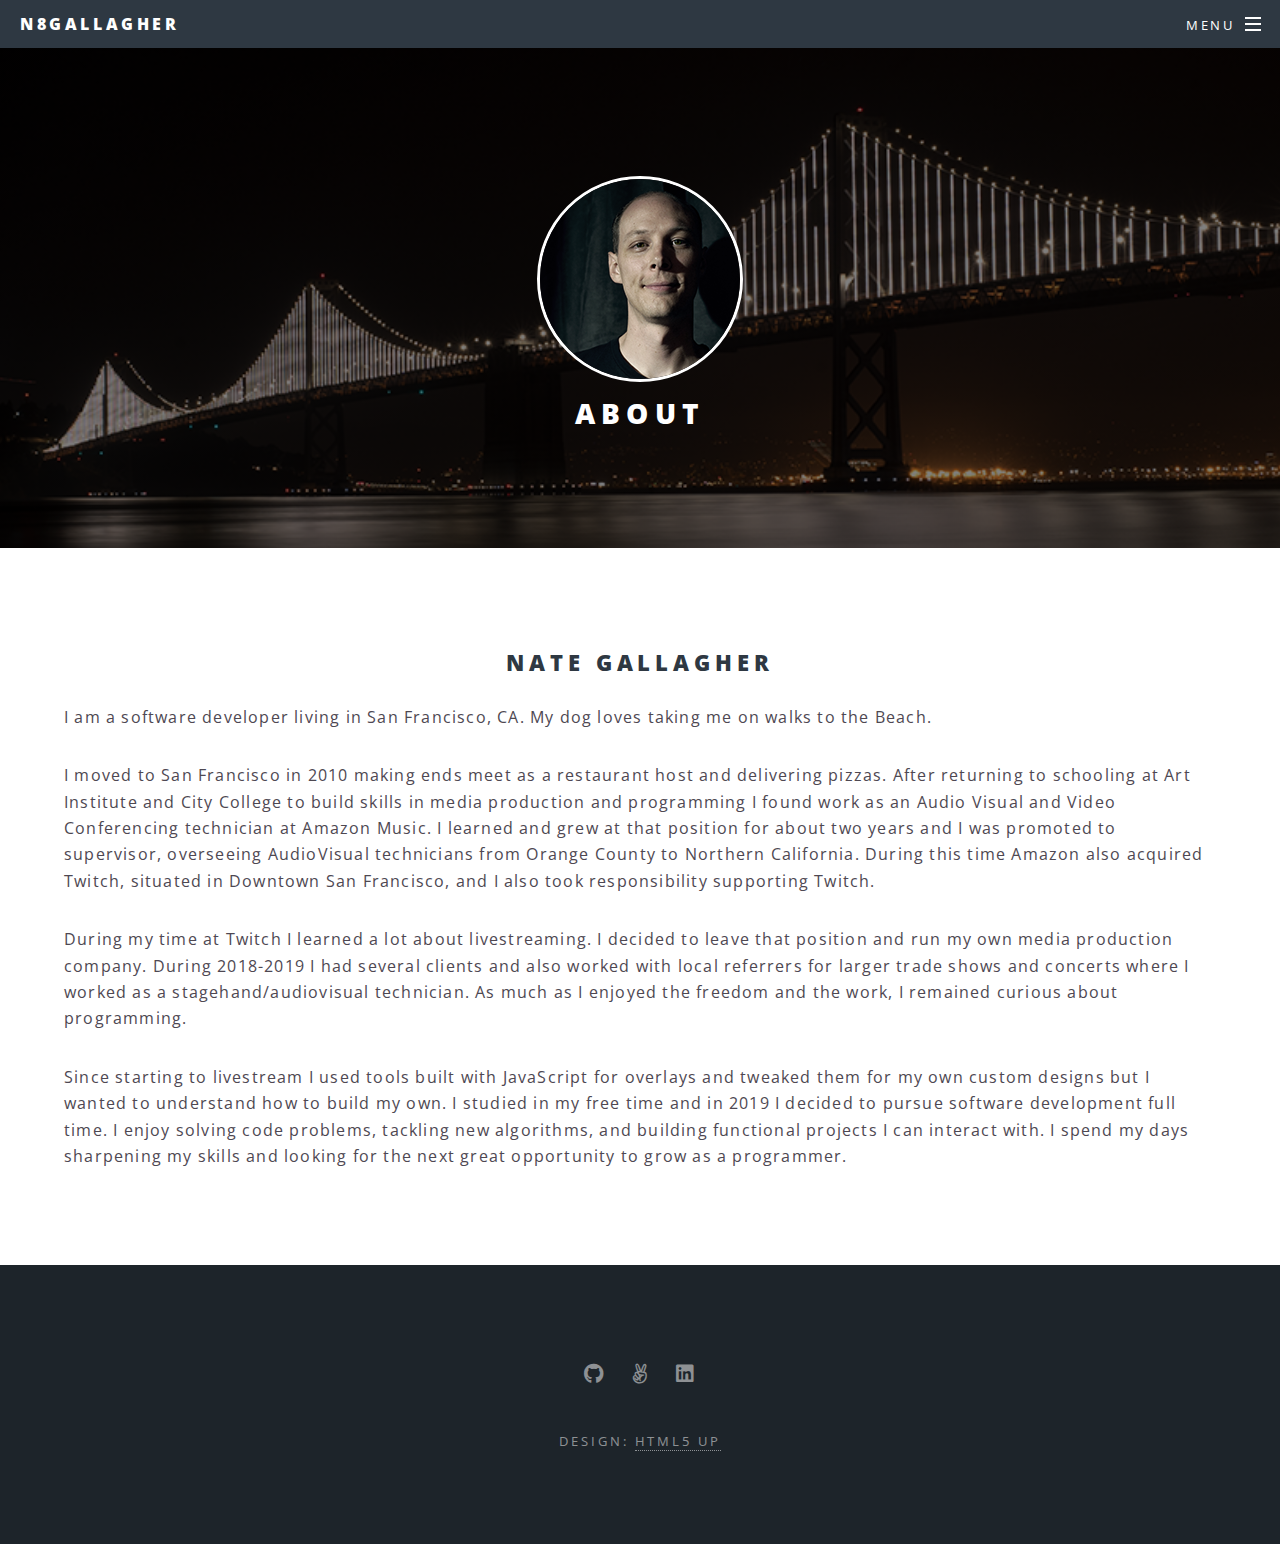
==== about.html @ 8f9b74e2 "Added about page, edited styles, updated banner photo" ====
<!DOCTYPE HTML>
<!--
	Spectral by HTML5 UP
	html5up.net | @ajlkn
	Free for personal and commercial use under the CCA 3.0 license (html5up.net/license)
-->
<html>
	<head>
		<title>n8gallagher</title>
		<meta charset="utf-8" />
		<meta name="viewport" content="width=device-width, initial-scale=1, user-scalable=no" />
		<link rel="stylesheet" href="assets/css/main.css" />
		<noscript><link rel="stylesheet" href="assets/css/noscript.css" /></noscript>
	</head>
	<body class="is-preload">

		<!-- Page Wrapper -->
			<div id="page-wrapper">

				<!-- Header -->
					<header id="header">
						<h1><a href="index.html">n8gallagher</a></h1>
						<nav id="nav">
							<ul>
								<li class="special">
									<a href="#menu" class="menuToggle"><span>Menu</span></a>
									<div id="menu">
										<ul>
											<li><a href="index.html">Home</a></li>
											<li><a href="https://github.com/n8gallagher">GitHub</a></li>
											<li><a href="https://www.linkedin.com/in/n8gallagher/">LinkedIn</a></li>
										</ul>
									</div>
								</li>
							</ul>
						</nav>
					</header>

				<!-- Main -->
					<article id="main">
						<header>
							<img class="headshot" src="./images/headshot.png" alt="profile picture">
							<h2>About</h2>
							
						</header>
						<section class="wrapper style5">
							<div class="inner">

								<h2>Nate Gallagher</h2>
								<p>I am a software developer living in San Francisco, CA. My dog loves taking me on walks to the Beach.</p>
								<p>I moved to San Francisco in 2010 making ends meet as a restaurant host and delivering pizzas. After returning to schooling at Art Institute and City College to build skills in media production and programming I found work as an Audio Visual and Video Conferencing technician at Amazon Music. I learned and grew at that position for about two years and I was promoted to supervisor, overseeing AudioVisual technicians from Orange County to Northern California. During this time Amazon also acquired Twitch, situated in Downtown San Francisco, and I also took responsibility supporting Twitch.</p>
								<p>During my time at Twitch I learned a lot about livestreaming. I decided to leave that position and run my own media production company. During 2018-2019 I had several clients and also worked with local referrers for larger trade shows and concerts where I worked as a stagehand/audiovisual technician. As much as I enjoyed the freedom and the work, I remained curious about programming.</p>
								<p>Since starting to livestream I used tools built with JavaScript for overlays and tweaked them for my own custom designs but I wanted to understand how to build my own. I studied in my free time and in 2019 I decided to pursue software development full time. I enjoy solving code problems, tackling new algorithms, and building functional projects I can interact with. I spend my days sharpening my skills and looking for the next great opportunity to grow as a programmer.</p>
							</div>
						</section>
					</article>

				<!-- Footer -->
					<footer id="footer">
						<ul class="icons">
							<li><a href="https://github.com/n8gallagher" class="icon brands fa-github"><span class="label">Github</span></a></li>
							<li><a href="https://angel.co/u/n8gallagher" class="icon brands fa-angellist"><span class="label">AngelList</span></a></li>
							<li><a href="https://www.linkedin.com/in/n8gallagher/" class="icon brands fa-linkedin"><span class="label">Linkedin</span></a></li>
						</ul>
						<ul class="copyright">
							<li>Design: <a href="http://html5up.net">HTML5 UP</a></li>
						</ul>
					</footer>

			</div>

		<!-- Scripts -->
			<script src="assets/js/jquery.min.js"></script>
			<script src="assets/js/jquery.scrollex.min.js"></script>
			<script src="assets/js/jquery.scrolly.min.js"></script>
			<script src="assets/js/browser.min.js"></script>
			<script src="assets/js/breakpoints.min.js"></script>
			<script src="assets/js/util.js"></script>
			<script src="assets/js/main.js"></script>

	</body>
</html>
---- assets/css/main.css ----
@import url(fontawesome-all.min.css);
@import url("https://fonts.googleapis.com/css?family=Open+Sans:400,400italic,600,600italic,800,800italic");

/*
	Spectral by HTML5 UP
	html5up.net | @ajlkn
	Free for personal and commercial use under the CCA 3.0 license (html5up.net/license)
*/

html, body, div, span, applet, object,
iframe, h1, h2, h3, h4, h5, h6, p, blockquote,
pre, a, abbr, acronym, address, big, cite,
code, del, dfn, em, img, ins, kbd, q, s, samp,
small, strike, strong, sub, sup, tt, var, b,
u, i, center, dl, dt, dd, ol, ul, li, fieldset,
form, label, legend, table, caption, tbody,
tfoot, thead, tr, th, td, article, aside,
canvas, details, embed, figure, figcaption,
footer, header, hgroup, menu, nav, output, ruby,
section, summary, time, mark, audio, video {
	margin: 0;
	padding: 0;
	border: 0;
	font-size: 100%;
	font: inherit;
	vertical-align: baseline;}

article, aside, details, figcaption, figure,
footer, header, hgroup, menu, nav, section {
	display: block;}

body {
	line-height: 1;
}

ol, ul {
	list-style: none;
}

blockquote, q {
	quotes: none;
}

	blockquote:before, blockquote:after, q:before, q:after {
		content: '';
		content: none;
	}

table {
	border-collapse: collapse;
	border-spacing: 0;
}

body {
	-webkit-text-size-adjust: none;
}

mark {
	background-color: transparent;
	color: inherit;
}

input::-moz-focus-inner {
	border: 0;
	padding: 0;
}

input, select, textarea {
	-moz-appearance: none;
	-webkit-appearance: none;
	-ms-appearance: none;
	appearance: none;
}

/* Basic */

	@-ms-viewport {
		width: device-width;
	}

	html {
		box-sizing: border-box;
	}

	*, *:before, *:after {
		box-sizing: inherit;
	}

	body {
		background: #2e3842;
	}

		body.is-preload *, body.is-preload *:before, body.is-preload *:after {
			-moz-animation: none !important;
			-webkit-animation: none !important;
			-ms-animation: none !important;
			animation: none !important;
			-moz-transition: none !important;
			-webkit-transition: none !important;
			-ms-transition: none !important;
			transition: none !important;
		}

	body, input, select, textarea {
		color: #fff;
		font-family: "Open Sans", Helvetica, sans-serif;
		font-size: 15pt;
		font-weight: 400;
		letter-spacing: 0.075em;
		line-height: 1.65em;
	}

		@media screen and (max-width: 1680px) {

			body, input, select, textarea {
				font-size: 13pt;
			}

		}

		@media screen and (max-width: 1280px) {

			body, input, select, textarea {
				font-size: 12pt;
			}

		}

		@media screen and (max-width: 736px) {

			body, input, select, textarea {
				font-size: 11pt;
				letter-spacing: 0.0375em;
			}

		}

	a {
		-moz-transition: color 0.2s ease, border-bottom-color 0.2s ease;
		-webkit-transition: color 0.2s ease, border-bottom-color 0.2s ease;
		-ms-transition: color 0.2s ease, border-bottom-color 0.2s ease;
		transition: color 0.2s ease, border-bottom-color 0.2s ease;
		border-bottom: dotted 1px;
		color: inherit;
		text-decoration: none;
	}

		a:hover {
			border-bottom-color: transparent;
		}

	strong, b {
		color: #fff;
		font-weight: 600;
	}

	em, i {
		font-style: italic;
	}

	p {
		margin: 0 0 2em 0;
	}

	h1, h2, h3, h4, h5, h6 {
		color: #fff;
		font-weight: 800;
		letter-spacing: 0.225em;
		line-height: 1em;
		margin: 0 0 1em 0;
		text-transform: uppercase;
	}

		h1 a, h2 a, h3 a, h4 a, h5 a, h6 a {
			color: inherit;
			text-decoration: none;
		}

	h2 {
		font-size: 1.35em;
		line-height: 1.75em;
	}

		@media screen and (max-width: 736px) {

			h2 {
				font-size: 1.1em;
				line-height: 1.65em;
			}

		}

	h3 {
		font-size: 1.15em;
		line-height: 1.75em;
	}

		@media screen and (max-width: 736px) {

			h3 {
				font-size: 1em;
				line-height: 1.65em;
			}

		}

	h4 {
		font-size: 1em;
		line-height: 1.5em;
	}

	h5 {
		font-size: 0.8em;
		line-height: 1.5em;
	}

	h6 {
		font-size: 0.7em;
		line-height: 1.5em;
	}

	sub {
		font-size: 0.8em;
		position: relative;
		top: 0.5em;
	}

	sup {
		font-size: 0.8em;
		position: relative;
		top: -0.5em;
	}

	hr {
		border: 0;
		border-bottom: solid 2px #fff;
		margin: 3em 0;
	}

		hr.major {
			margin: 4.5em 0;
		}

	blockquote {
		border-left: solid 4px #fff;
		font-style: italic;
		margin: 0 0 2em 0;
		padding: 0.5em 0 0.5em 2em;
	}

	code {
		background: rgba(144, 144, 144, 0.25);
		border-radius: 3px;
		font-family: "Courier New", monospace;
		font-size: 0.9em;
		letter-spacing: 0;
		margin: 0 0.25em;
		padding: 0.25em 0.65em;
	}

	pre {
		-webkit-overflow-scrolling: touch;
		font-family: "Courier New", monospace;
		font-size: 0.9em;
		margin: 0 0 2em 0;
	}

		pre code {
			display: block;
			line-height: 1.75em;
			padding: 1em 1.5em;
			overflow-x: auto;
		}

	.align-left {
		text-align: left;
	}

	.align-center {
		text-align: center;
	}

	.align-right {
		text-align: right;
	}

/* Row */

	.row {
		display: flex;
		flex-wrap: wrap;
		box-sizing: border-box;
		align-items: stretch;
	}

		.row > * {
			box-sizing: border-box;
		}

		.row.gtr-uniform > * > :last-child {
			margin-bottom: 0;
		}

		.row.aln-left {
			justify-content: flex-start;
		}

		.row.aln-center {
			justify-content: center;
		}

		.row.aln-right {
			justify-content: flex-end;
		}

		.row.aln-top {
			align-items: flex-start;
		}

		.row.aln-middle {
			align-items: center;
		}

		.row.aln-bottom {
			align-items: flex-end;
		}

		.row > .imp {
			order: -1;
		}

		.row > .col-1 {
			width: 8.33333%;
		}

		.row > .off-1 {
			margin-left: 8.33333%;
		}

		.row > .col-2 {
			width: 16.66667%;
		}

		.row > .off-2 {
			margin-left: 16.66667%;
		}

		.row > .col-3 {
			width: 25%;
		}

		.row > .off-3 {
			margin-left: 25%;
		}

		.row > .col-4 {
			width: 33.33333%;
		}

		.row > .off-4 {
			margin-left: 33.33333%;
		}

		.row > .col-5 {
			width: 41.66667%;
		}

		.row > .off-5 {
			margin-left: 41.66667%;
		}

		.row > .col-6 {
			width: 50%;
		}

		.row > .off-6 {
			margin-left: 50%;
		}

		.row > .col-7 {
			width: 58.33333%;
		}

		.row > .off-7 {
			margin-left: 58.33333%;
		}

		.row > .col-8 {
			width: 66.66667%;
		}

		.row > .off-8 {
			margin-left: 66.66667%;
		}

		.row > .col-9 {
			width: 75%;
		}

		.row > .off-9 {
			margin-left: 75%;
		}

		.row > .col-10 {
			width: 83.33333%;
		}

		.row > .off-10 {
			margin-left: 83.33333%;
		}

		.row > .col-11 {
			width: 91.66667%;
		}

		.row > .off-11 {
			margin-left: 91.66667%;
		}

		.row > .col-12 {
			width: 100%;
		}

		.row > .off-12 {
			margin-left: 100%;
		}

		.row.gtr-0 {
			margin-top: 0;
			margin-left: 0em;
		}

			.row.gtr-0 > * {
				padding: 0 0 0 0em;
			}

			.row.gtr-0.gtr-uniform {
				margin-top: 0em;
			}

				.row.gtr-0.gtr-uniform > * {
					padding-top: 0em;
				}

		.row.gtr-25 {
			margin-top: 0;
			margin-left: -0.375em;
		}

			.row.gtr-25 > * {
				padding: 0 0 0 0.375em;
			}

			.row.gtr-25.gtr-uniform {
				margin-top: -0.375em;
			}

				.row.gtr-25.gtr-uniform > * {
					padding-top: 0.375em;
				}

		.row.gtr-50 {
			margin-top: 0;
			margin-left: -0.75em;
		}

			.row.gtr-50 > * {
				padding: 0 0 0 0.75em;
			}

			.row.gtr-50.gtr-uniform {
				margin-top: -0.75em;
			}

				.row.gtr-50.gtr-uniform > * {
					padding-top: 0.75em;
				}

		.row {
			margin-top: 0;
			margin-left: -1.5em;
		}

			.row > * {
				padding: 0 0 0 1.5em;
			}

			.row.gtr-uniform {
				margin-top: -1.5em;
			}

				.row.gtr-uniform > * {
					padding-top: 1.5em;
				}

		.row.gtr-150 {
			margin-top: 0;
			margin-left: -2.25em;
		}

			.row.gtr-150 > * {
				padding: 0 0 0 2.25em;
			}

			.row.gtr-150.gtr-uniform {
				margin-top: -2.25em;
			}

				.row.gtr-150.gtr-uniform > * {
					padding-top: 2.25em;
				}

		.row.gtr-200 {
			margin-top: 0;
			margin-left: -3em;
		}

			.row.gtr-200 > * {
				padding: 0 0 0 3em;
			}

			.row.gtr-200.gtr-uniform {
				margin-top: -3em;
			}

				.row.gtr-200.gtr-uniform > * {
					padding-top: 3em;
				}

		@media screen and (max-width: 1680px) {

			.row {
				display: flex;
				flex-wrap: wrap;
				box-sizing: border-box;
				align-items: stretch;
			}

				.row > * {
					box-sizing: border-box;
				}

				.row.gtr-uniform > * > :last-child {
					margin-bottom: 0;
				}

				.row.aln-left {
					justify-content: flex-start;
				}

				.row.aln-center {
					justify-content: center;
				}

				.row.aln-right {
					justify-content: flex-end;
				}

				.row.aln-top {
					align-items: flex-start;
				}

				.row.aln-middle {
					align-items: center;
				}

				.row.aln-bottom {
					align-items: flex-end;
				}

				.row > .imp-xlarge {
					order: -1;
				}

				.row > .col-1-xlarge {
					width: 8.33333%;
				}

				.row > .off-1-xlarge {
					margin-left: 8.33333%;
				}

				.row > .col-2-xlarge {
					width: 16.66667%;
				}

				.row > .off-2-xlarge {
					margin-left: 16.66667%;
				}

				.row > .col-3-xlarge {
					width: 25%;
				}

				.row > .off-3-xlarge {
					margin-left: 25%;
				}

				.row > .col-4-xlarge {
					width: 33.33333%;
				}

				.row > .off-4-xlarge {
					margin-left: 33.33333%;
				}

				.row > .col-5-xlarge {
					width: 41.66667%;
				}

				.row > .off-5-xlarge {
					margin-left: 41.66667%;
				}

				.row > .col-6-xlarge {
					width: 50%;
				}

				.row > .off-6-xlarge {
					margin-left: 50%;
				}

				.row > .col-7-xlarge {
					width: 58.33333%;
				}

				.row > .off-7-xlarge {
					margin-left: 58.33333%;
				}

				.row > .col-8-xlarge {
					width: 66.66667%;
				}

				.row > .off-8-xlarge {
					margin-left: 66.66667%;
				}

				.row > .col-9-xlarge {
					width: 75%;
				}

				.row > .off-9-xlarge {
					margin-left: 75%;
				}

				.row > .col-10-xlarge {
					width: 83.33333%;
				}

				.row > .off-10-xlarge {
					margin-left: 83.33333%;
				}

				.row > .col-11-xlarge {
					width: 91.66667%;
				}

				.row > .off-11-xlarge {
					margin-left: 91.66667%;
				}

				.row > .col-12-xlarge {
					width: 100%;
				}

				.row > .off-12-xlarge {
					margin-left: 100%;
				}

				.row.gtr-0 {
					margin-top: 0;
					margin-left: 0em;
				}

					.row.gtr-0 > * {
						padding: 0 0 0 0em;
					}

					.row.gtr-0.gtr-uniform {
						margin-top: 0em;
					}

						.row.gtr-0.gtr-uniform > * {
							padding-top: 0em;
						}

				.row.gtr-25 {
					margin-top: 0;
					margin-left: -0.375em;
				}

					.row.gtr-25 > * {
						padding: 0 0 0 0.375em;
					}

					.row.gtr-25.gtr-uniform {
						margin-top: -0.375em;
					}

						.row.gtr-25.gtr-uniform > * {
							padding-top: 0.375em;
						}

				.row.gtr-50 {
					margin-top: 0;
					margin-left: -0.75em;
				}

					.row.gtr-50 > * {
						padding: 0 0 0 0.75em;
					}

					.row.gtr-50.gtr-uniform {
						margin-top: -0.75em;
					}

						.row.gtr-50.gtr-uniform > * {
							padding-top: 0.75em;
						}

				.row {
					margin-top: 0;
					margin-left: -1.5em;
				}

					.row > * {
						padding: 0 0 0 1.5em;
					}

					.row.gtr-uniform {
						margin-top: -1.5em;
					}

						.row.gtr-uniform > * {
							padding-top: 1.5em;
						}

				.row.gtr-150 {
					margin-top: 0;
					margin-left: -2.25em;
				}

					.row.gtr-150 > * {
						padding: 0 0 0 2.25em;
					}

					.row.gtr-150.gtr-uniform {
						margin-top: -2.25em;
					}

						.row.gtr-150.gtr-uniform > * {
							padding-top: 2.25em;
						}

				.row.gtr-200 {
					margin-top: 0;
					margin-left: -3em;
				}

					.row.gtr-200 > * {
						padding: 0 0 0 3em;
					}

					.row.gtr-200.gtr-uniform {
						margin-top: -3em;
					}

						.row.gtr-200.gtr-uniform > * {
							padding-top: 3em;
						}

		}

		@media screen and (max-width: 1280px) {

			.row {
				display: flex;
				flex-wrap: wrap;
				box-sizing: border-box;
				align-items: stretch;
			}

				.row > * {
					box-sizing: border-box;
				}

				.row.gtr-uniform > * > :last-child {
					margin-bottom: 0;
				}

				.row.aln-left {
					justify-content: flex-start;
				}

				.row.aln-center {
					justify-content: center;
				}

				.row.aln-right {
					justify-content: flex-end;
				}

				.row.aln-top {
					align-items: flex-start;
				}

				.row.aln-middle {
					align-items: center;
				}

				.row.aln-bottom {
					align-items: flex-end;
				}

				.row > .imp-large {
					order: -1;
				}

				.row > .col-1-large {
					width: 8.33333%;
				}

				.row > .off-1-large {
					margin-left: 8.33333%;
				}

				.row > .col-2-large {
					width: 16.66667%;
				}

				.row > .off-2-large {
					margin-left: 16.66667%;
				}

				.row > .col-3-large {
					width: 25%;
				}

				.row > .off-3-large {
					margin-left: 25%;
				}

				.row > .col-4-large {
					width: 33.33333%;
				}

				.row > .off-4-large {
					margin-left: 33.33333%;
				}

				.row > .col-5-large {
					width: 41.66667%;
				}

				.row > .off-5-large {
					margin-left: 41.66667%;
				}

				.row > .col-6-large {
					width: 50%;
				}

				.row > .off-6-large {
					margin-left: 50%;
				}

				.row > .col-7-large {
					width: 58.33333%;
				}

				.row > .off-7-large {
					margin-left: 58.33333%;
				}

				.row > .col-8-large {
					width: 66.66667%;
				}

				.row > .off-8-large {
					margin-left: 66.66667%;
				}

				.row > .col-9-large {
					width: 75%;
				}

				.row > .off-9-large {
					margin-left: 75%;
				}

				.row > .col-10-large {
					width: 83.33333%;
				}

				.row > .off-10-large {
					margin-left: 83.33333%;
				}

				.row > .col-11-large {
					width: 91.66667%;
				}

				.row > .off-11-large {
					margin-left: 91.66667%;
				}

				.row > .col-12-large {
					width: 100%;
				}

				.row > .off-12-large {
					margin-left: 100%;
				}

				.row.gtr-0 {
					margin-top: 0;
					margin-left: 0em;
				}

					.row.gtr-0 > * {
						padding: 0 0 0 0em;
					}

					.row.gtr-0.gtr-uniform {
						margin-top: 0em;
					}

						.row.gtr-0.gtr-uniform > * {
							padding-top: 0em;
						}

				.row.gtr-25 {
					margin-top: 0;
					margin-left: -0.375em;
				}

					.row.gtr-25 > * {
						padding: 0 0 0 0.375em;
					}

					.row.gtr-25.gtr-uniform {
						margin-top: -0.375em;
					}

						.row.gtr-25.gtr-uniform > * {
							padding-top: 0.375em;
						}

				.row.gtr-50 {
					margin-top: 0;
					margin-left: -0.75em;
				}

					.row.gtr-50 > * {
						padding: 0 0 0 0.75em;
					}

					.row.gtr-50.gtr-uniform {
						margin-top: -0.75em;
					}

						.row.gtr-50.gtr-uniform > * {
							padding-top: 0.75em;
						}

				.row {
					margin-top: 0;
					margin-left: -1.5em;
				}

					.row > * {
						padding: 0 0 0 1.5em;
					}

					.row.gtr-uniform {
						margin-top: -1.5em;
					}

						.row.gtr-uniform > * {
							padding-top: 1.5em;
						}

				.row.gtr-150 {
					margin-top: 0;
					margin-left: -2.25em;
				}

					.row.gtr-150 > * {
						padding: 0 0 0 2.25em;
					}

					.row.gtr-150.gtr-uniform {
						margin-top: -2.25em;
					}

						.row.gtr-150.gtr-uniform > * {
							padding-top: 2.25em;
						}

				.row.gtr-200 {
					margin-top: 0;
					margin-left: -3em;
				}

					.row.gtr-200 > * {
						padding: 0 0 0 3em;
					}

					.row.gtr-200.gtr-uniform {
						margin-top: -3em;
					}

						.row.gtr-200.gtr-uniform > * {
							padding-top: 3em;
						}

		}

		@media screen and (max-width: 980px) {

			.row {
				display: flex;
				flex-wrap: wrap;
				box-sizing: border-box;
				align-items: stretch;
			}

				.row > * {
					box-sizing: border-box;
				}

				.row.gtr-uniform > * > :last-child {
					margin-bottom: 0;
				}

				.row.aln-left {
					justify-content: flex-start;
				}

				.row.aln-center {
					justify-content: center;
				}

				.row.aln-right {
					justify-content: flex-end;
				}

				.row.aln-top {
					align-items: flex-start;
				}

				.row.aln-middle {
					align-items: center;
				}

				.row.aln-bottom {
					align-items: flex-end;
				}

				.row > .imp-medium {
					order: -1;
				}

				.row > .col-1-medium {
					width: 8.33333%;
				}

				.row > .off-1-medium {
					margin-left: 8.33333%;
				}

				.row > .col-2-medium {
					width: 16.66667%;
				}

				.row > .off-2-medium {
					margin-left: 16.66667%;
				}

				.row > .col-3-medium {
					width: 25%;
				}

				.row > .off-3-medium {
					margin-left: 25%;
				}

				.row > .col-4-medium {
					width: 33.33333%;
				}

				.row > .off-4-medium {
					margin-left: 33.33333%;
				}

				.row > .col-5-medium {
					width: 41.66667%;
				}

				.row > .off-5-medium {
					margin-left: 41.66667%;
				}

				.row > .col-6-medium {
					width: 50%;
				}

				.row > .off-6-medium {
					margin-left: 50%;
				}

				.row > .col-7-medium {
					width: 58.33333%;
				}

				.row > .off-7-medium {
					margin-left: 58.33333%;
				}

				.row > .col-8-medium {
					width: 66.66667%;
				}

				.row > .off-8-medium {
					margin-left: 66.66667%;
				}

				.row > .col-9-medium {
					width: 75%;
				}

				.row > .off-9-medium {
					margin-left: 75%;
				}

				.row > .col-10-medium {
					width: 83.33333%;
				}

				.row > .off-10-medium {
					margin-left: 83.33333%;
				}

				.row > .col-11-medium {
					width: 91.66667%;
				}

				.row > .off-11-medium {
					margin-left: 91.66667%;
				}

				.row > .col-12-medium {
					width: 100%;
				}

				.row > .off-12-medium {
					margin-left: 100%;
				}

				.row.gtr-0 {
					margin-top: 0;
					margin-left: 0em;
				}

					.row.gtr-0 > * {
						padding: 0 0 0 0em;
					}

					.row.gtr-0.gtr-uniform {
						margin-top: 0em;
					}

						.row.gtr-0.gtr-uniform > * {
							padding-top: 0em;
						}

				.row.gtr-25 {
					margin-top: 0;
					margin-left: -0.375em;
				}

					.row.gtr-25 > * {
						padding: 0 0 0 0.375em;
					}

					.row.gtr-25.gtr-uniform {
						margin-top: -0.375em;
					}

						.row.gtr-25.gtr-uniform > * {
							padding-top: 0.375em;
						}

				.row.gtr-50 {
					margin-top: 0;
					margin-left: -0.75em;
				}

					.row.gtr-50 > * {
						padding: 0 0 0 0.75em;
					}

					.row.gtr-50.gtr-uniform {
						margin-top: -0.75em;
					}

						.row.gtr-50.gtr-uniform > * {
							padding-top: 0.75em;
						}

				.row {
					margin-top: 0;
					margin-left: -1.5em;
				}

					.row > * {
						padding: 0 0 0 1.5em;
					}

					.row.gtr-uniform {
						margin-top: -1.5em;
					}

						.row.gtr-uniform > * {
							padding-top: 1.5em;
						}

				.row.gtr-150 {
					margin-top: 0;
					margin-left: -2.25em;
				}

					.row.gtr-150 > * {
						padding: 0 0 0 2.25em;
					}

					.row.gtr-150.gtr-uniform {
						margin-top: -2.25em;
					}

						.row.gtr-150.gtr-uniform > * {
							padding-top: 2.25em;
						}

				.row.gtr-200 {
					margin-top: 0;
					margin-left: -3em;
				}

					.row.gtr-200 > * {
						padding: 0 0 0 3em;
					}

					.row.gtr-200.gtr-uniform {
						margin-top: -3em;
					}

						.row.gtr-200.gtr-uniform > * {
							padding-top: 3em;
						}

		}

		@media screen and (max-width: 736px) {

			.row {
				display: flex;
				flex-wrap: wrap;
				box-sizing: border-box;
				align-items: stretch;
			}

				.row > * {
					box-sizing: border-box;
				}

				.row.gtr-uniform > * > :last-child {
					margin-bottom: 0;
				}

				.row.aln-left {
					justify-content: flex-start;
				}

				.row.aln-center {
					justify-content: center;
				}

				.row.aln-right {
					justify-content: flex-end;
				}

				.row.aln-top {
					align-items: flex-start;
				}

				.row.aln-middle {
					align-items: center;
				}

				.row.aln-bottom {
					align-items: flex-end;
				}

				.row > .imp-small {
					order: -1;
				}

				.row > .col-1-small {
					width: 8.33333%;
				}

				.row > .off-1-small {
					margin-left: 8.33333%;
				}

				.row > .col-2-small {
					width: 16.66667%;
				}

				.row > .off-2-small {
					margin-left: 16.66667%;
				}

				.row > .col-3-small {
					width: 25%;
				}

				.row > .off-3-small {
					margin-left: 25%;
				}

				.row > .col-4-small {
					width: 33.33333%;
				}

				.row > .off-4-small {
					margin-left: 33.33333%;
				}

				.row > .col-5-small {
					width: 41.66667%;
				}

				.row > .off-5-small {
					margin-left: 41.66667%;
				}

				.row > .col-6-small {
					width: 50%;
				}

				.row > .off-6-small {
					margin-left: 50%;
				}

				.row > .col-7-small {
					width: 58.33333%;
				}

				.row > .off-7-small {
					margin-left: 58.33333%;
				}

				.row > .col-8-small {
					width: 66.66667%;
				}

				.row > .off-8-small {
					margin-left: 66.66667%;
				}

				.row > .col-9-small {
					width: 75%;
				}

				.row > .off-9-small {
					margin-left: 75%;
				}

				.row > .col-10-small {
					width: 83.33333%;
				}

				.row > .off-10-small {
					margin-left: 83.33333%;
				}

				.row > .col-11-small {
					width: 91.66667%;
				}

				.row > .off-11-small {
					margin-left: 91.66667%;
				}

				.row > .col-12-small {
					width: 100%;
				}

				.row > .off-12-small {
					margin-left: 100%;
				}

				.row.gtr-0 {
					margin-top: 0;
					margin-left: 0em;
				}

					.row.gtr-0 > * {
						padding: 0 0 0 0em;
					}

					.row.gtr-0.gtr-uniform {
						margin-top: 0em;
					}

						.row.gtr-0.gtr-uniform > * {
							padding-top: 0em;
						}

				.row.gtr-25 {
					margin-top: 0;
					margin-left: -0.375em;
				}

					.row.gtr-25 > * {
						padding: 0 0 0 0.375em;
					}

					.row.gtr-25.gtr-uniform {
						margin-top: -0.375em;
					}

						.row.gtr-25.gtr-uniform > * {
							padding-top: 0.375em;
						}

				.row.gtr-50 {
					margin-top: 0;
					margin-left: -0.75em;
				}

					.row.gtr-50 > * {
						padding: 0 0 0 0.75em;
					}

					.row.gtr-50.gtr-uniform {
						margin-top: -0.75em;
					}

						.row.gtr-50.gtr-uniform > * {
							padding-top: 0.75em;
						}

				.row {
					margin-top: 0;
					margin-left: -1.5em;
				}

					.row > * {
						padding: 0 0 0 1.5em;
					}

					.row.gtr-uniform {
						margin-top: -1.5em;
					}

						.row.gtr-uniform > * {
							padding-top: 1.5em;
						}

				.row.gtr-150 {
					margin-top: 0;
					margin-left: -2.25em;
				}

					.row.gtr-150 > * {
						padding: 0 0 0 2.25em;
					}

					.row.gtr-150.gtr-uniform {
						margin-top: -2.25em;
					}

						.row.gtr-150.gtr-uniform > * {
							padding-top: 2.25em;
						}

				.row.gtr-200 {
					margin-top: 0;
					margin-left: -3em;
				}

					.row.gtr-200 > * {
						padding: 0 0 0 3em;
					}

					.row.gtr-200.gtr-uniform {
						margin-top: -3em;
					}

						.row.gtr-200.gtr-uniform > * {
							padding-top: 3em;
						}

		}

		@media screen and (max-width: 480px) {

			.row {
				display: flex;
				flex-wrap: wrap;
				box-sizing: border-box;
				align-items: stretch;
			}

				.row > * {
					box-sizing: border-box;
				}

				.row.gtr-uniform > * > :last-child {
					margin-bottom: 0;
				}

				.row.aln-left {
					justify-content: flex-start;
				}

				.row.aln-center {
					justify-content: center;
				}

				.row.aln-right {
					justify-content: flex-end;
				}

				.row.aln-top {
					align-items: flex-start;
				}

				.row.aln-middle {
					align-items: center;
				}

				.row.aln-bottom {
					align-items: flex-end;
				}

				.row > .imp-xsmall {
					order: -1;
				}

				.row > .col-1-xsmall {
					width: 8.33333%;
				}

				.row > .off-1-xsmall {
					margin-left: 8.33333%;
				}

				.row > .col-2-xsmall {
					width: 16.66667%;
				}

				.row > .off-2-xsmall {
					margin-left: 16.66667%;
				}

				.row > .col-3-xsmall {
					width: 25%;
				}

				.row > .off-3-xsmall {
					margin-left: 25%;
				}

				.row > .col-4-xsmall {
					width: 33.33333%;
				}

				.row > .off-4-xsmall {
					margin-left: 33.33333%;
				}

				.row > .col-5-xsmall {
					width: 41.66667%;
				}

				.row > .off-5-xsmall {
					margin-left: 41.66667%;
				}

				.row > .col-6-xsmall {
					width: 50%;
				}

				.row > .off-6-xsmall {
					margin-left: 50%;
				}

				.row > .col-7-xsmall {
					width: 58.33333%;
				}

				.row > .off-7-xsmall {
					margin-left: 58.33333%;
				}

				.row > .col-8-xsmall {
					width: 66.66667%;
				}

				.row > .off-8-xsmall {
					margin-left: 66.66667%;
				}

				.row > .col-9-xsmall {
					width: 75%;
				}

				.row > .off-9-xsmall {
					margin-left: 75%;
				}

				.row > .col-10-xsmall {
					width: 83.33333%;
				}

				.row > .off-10-xsmall {
					margin-left: 83.33333%;
				}

				.row > .col-11-xsmall {
					width: 91.66667%;
				}

				.row > .off-11-xsmall {
					margin-left: 91.66667%;
				}

				.row > .col-12-xsmall {
					width: 100%;
				}

				.row > .off-12-xsmall {
					margin-left: 100%;
				}

				.row.gtr-0 {
					margin-top: 0;
					margin-left: 0em;
				}

					.row.gtr-0 > * {
						padding: 0 0 0 0em;
					}

					.row.gtr-0.gtr-uniform {
						margin-top: 0em;
					}

						.row.gtr-0.gtr-uniform > * {
							padding-top: 0em;
						}

				.row.gtr-25 {
					margin-top: 0;
					margin-left: -0.375em;
				}

					.row.gtr-25 > * {
						padding: 0 0 0 0.375em;
					}

					.row.gtr-25.gtr-uniform {
						margin-top: -0.375em;
					}

						.row.gtr-25.gtr-uniform > * {
							padding-top: 0.375em;
						}

				.row.gtr-50 {
					margin-top: 0;
					margin-left: -0.75em;
				}

					.row.gtr-50 > * {
						padding: 0 0 0 0.75em;
					}

					.row.gtr-50.gtr-uniform {
						margin-top: -0.75em;
					}

						.row.gtr-50.gtr-uniform > * {
							padding-top: 0.75em;
						}

				.row {
					margin-top: 0;
					margin-left: -1.5em;
				}

					.row > * {
						padding: 0 0 0 1.5em;
					}

					.row.gtr-uniform {
						margin-top: -1.5em;
					}

						.row.gtr-uniform > * {
							padding-top: 1.5em;
						}

				.row.gtr-150 {
					margin-top: 0;
					margin-left: -2.25em;
				}

					.row.gtr-150 > * {
						padding: 0 0 0 2.25em;
					}

					.row.gtr-150.gtr-uniform {
						margin-top: -2.25em;
					}

						.row.gtr-150.gtr-uniform > * {
							padding-top: 2.25em;
						}

				.row.gtr-200 {
					margin-top: 0;
					margin-left: -3em;
				}

					.row.gtr-200 > * {
						padding: 0 0 0 3em;
					}

					.row.gtr-200.gtr-uniform {
						margin-top: -3em;
					}

						.row.gtr-200.gtr-uniform > * {
							padding-top: 3em;
						}

		}

/* Section/Article */

	section.special, article.special {
		text-align: center;
	}

	header p {
		color: rgba(255, 255, 255, 0.5);
		position: relative;
		top: -0.25em;
	}

	header h3 + p {
		font-size: 1.1em;
	}

	header h4 + p,
	header h5 + p,
	header h6 + p {
		font-size: 0.9em;
	}

	header.major {
		margin: 0 0 3.5em 0;
	}

		header.major h2, header.major h3, header.major h4, header.major h5, header.major h6 {
			border-bottom: solid 2px #fff;
			display: inline-block;
			padding-bottom: 1em;
			position: relative;
		}

			header.major h2:after, header.major h3:after, header.major h4:after, header.major h5:after, header.major h6:after {
				content: '';
				display: block;
				height: 1px;
			}

		header.major p {
			color: #fff;
			top: 0;
		}

		@media screen and (max-width: 736px) {

			header.major {
				margin: 0 0 2em 0;
			}

		}

	@media screen and (max-width: 980px) {

		header br {
			display: none;
		}

	}

/* Form */

	form {
		margin: 0 0 2em 0;
	}

	label {
		color: #fff;
		display: block;
		font-size: 0.9em;
		font-weight: 600;
		margin: 0 0 1em 0;
	}

	input[type="text"],
	input[type="password"],
	input[type="email"],
	select,
	textarea {
		-moz-appearance: none;
		-webkit-appearance: none;
		-ms-appearance: none;
		appearance: none;
		background-color: rgba(144, 144, 144, 0.25);
		border-radius: 3px;
		border: none;
		color: inherit;
		display: block;
		outline: 0;
		padding: 0 1em;
		text-decoration: none;
		width: 100%;
	}

		input[type="text"]:invalid,
		input[type="password"]:invalid,
		input[type="email"]:invalid,
		select:invalid,
		textarea:invalid {
			box-shadow: none;
		}

		input[type="text"]:focus,
		input[type="password"]:focus,
		input[type="email"]:focus,
		select:focus,
		textarea:focus {
			box-shadow: 0 0 0 2px #21b2a6;
		}

	select {
		background-size: 1.25em;
		background-repeat: no-repeat;
		background-position: calc(100% - 1em) center;
		height: 2.75em;
		padding-right: 2.75em;
		text-overflow: ellipsis;
	}

		select:focus::-ms-value {
			background-color: transparent;
		}

		select::-ms-expand {
			display: none;
		}

	input[type="text"],
	input[type="password"],
	input[type="email"],
	select {
		height: 2.75em;
	}

	textarea {
		padding: 0.75em 1em;
	}

	input[type="checkbox"],
	input[type="radio"] {
		-moz-appearance: none;
		-webkit-appearance: none;
		-ms-appearance: none;
		appearance: none;
		display: block;
		float: left;
		margin-right: -2em;
		opacity: 0;
		width: 1em;
		z-index: -1;
	}

		input[type="checkbox"] + label,
		input[type="radio"] + label {
			text-decoration: none;
			color: #fff;
			cursor: pointer;
			display: inline-block;
			font-size: 1em;
			font-weight: 400;
			padding-left: 2.4em;
			padding-right: 0.75em;
			position: relative;
		}

			input[type="checkbox"] + label:before,
			input[type="radio"] + label:before {
				-moz-osx-font-smoothing: grayscale;
				-webkit-font-smoothing: antialiased;
				display: inline-block;
				font-style: normal;
				font-variant: normal;
				text-rendering: auto;
				line-height: 1;
				text-transform: none !important;
				font-family: 'Font Awesome 5 Free';
				font-weight: 900;
			}

			input[type="checkbox"] + label:before,
			input[type="radio"] + label:before {
				background: rgba(144, 144, 144, 0.25);
				border-radius: 3px;
				content: '';
				display: inline-block;
				font-size: 0.8em;
				height: 2.0625em;
				left: 0;
				line-height: 2.0625em;
				position: absolute;
				text-align: center;
				top: 0;
				width: 2.0625em;
			}

		input[type="checkbox"]:checked + label:before,
		input[type="radio"]:checked + label:before {
			background: #2e3842;
			color: #fff;
			content: '\f00c';
		}

		input[type="checkbox"]:focus + label:before,
		input[type="radio"]:focus + label:before {
			box-shadow: 0 0 0 2px #21b2a6;
		}

	input[type="checkbox"] + label:before {
		border-radius: 3px;
	}

	input[type="radio"] + label:before {
		border-radius: 100%;
	}

	::-webkit-input-placeholder {
		color: rgba(255, 255, 255, 0.5) !important;
		opacity: 1.0;
	}

	:-moz-placeholder {
		color: rgba(255, 255, 255, 0.5) !important;
		opacity: 1.0;
	}

	::-moz-placeholder {
		color: rgba(255, 255, 255, 0.5) !important;
		opacity: 1.0;
	}

	:-ms-input-placeholder {
		color: rgba(255, 255, 255, 0.5) !important;
		opacity: 1.0;
	}

/* Box */

	.box {
		border-radius: 3px;
		border: solid 2px #fff;
		margin-bottom: 2em;
		padding: 1.5em;
	}

		.box > :last-child,
		.box > :last-child > :last-child,
		.box > :last-child > :last-child > :last-child {
			margin-bottom: 0;
		}

		.box.alt {
			border: 0;
			border-radius: 0;
			padding: 0;
		}

/* Icon */

	.icon {
		text-decoration: none;
		border-bottom: none;
		position: relative;
	}

		.icon:before {
			-moz-osx-font-smoothing: grayscale;
			-webkit-font-smoothing: antialiased;
			display: inline-block;
			font-style: normal;
			font-variant: normal;
			text-rendering: auto;
			line-height: 1;
			text-transform: none !important;
			font-family: 'Font Awesome 5 Free';
			font-weight: 400;
		}

		.icon > .label {
			display: none;
		}

		.icon:before {
			line-height: inherit;
		}

		.icon.solid:before {
			font-weight: 900;
		}

		.icon.brands:before {
			font-family: 'Font Awesome 5 Brands';
		}

		.icon.major {
			-moz-transform: rotate(-45deg);
			-webkit-transform: rotate(-45deg);
			-ms-transform: rotate(-45deg);
			transform: rotate(-45deg);
			border-radius: 3px;
			border: solid 2px #fff;
			display: inline-block;
			font-size: 1.35em;
			height: calc(3em + 2px);
			line-height: 3em;
			text-align: center;
			width: calc(3em + 2px);
		}

			.icon.major:before {
				-moz-transform: rotate(45deg);
				-webkit-transform: rotate(45deg);
				-ms-transform: rotate(45deg);
				transform: rotate(45deg);
				display: inline-block;
				font-size: 1.5em;
			}

			@media screen and (max-width: 736px) {

				.icon.major {
					font-size: 1em;
				}

			}

		.icon.style1 {
			color: #00ffcc;
		}

		.icon.style2 {
			color: #00f0ff;
		}

		.icon.style3 {
			color: #76ddff;
		}

/* Image */

	.image {
		border-radius: 3px;
		border: 0;
		display: inline-block;
		position: relative;
	}

		.image img {
			border-radius: 3px;
			display: block;
		}

		.image.left {
			float: left;
			margin: 0 2em 2em 0;
			top: 0.25em;
		}

		.image.right {
			float: right;
			margin: 0 0 2em 2em;
			top: 0.25em;
		}

		.image.left, .image.right {
			max-width: 40%;
		}

			.image.left img, .image.right img {
				width: 100%;
			}

		.image.fit {
			display: block;
			margin: 0 0 2em 0;
			width: 100%;
		}

			.image.fit img {
				width: 100%;
			}

/* List */

	ol {
		list-style: decimal;
		margin: 0 0 2em 0;
		padding-left: 1.25em;
	}

		ol li {
			padding-left: 0.25em;
		}

	ul {
		list-style: disc;
		margin: 0 0 2em 0;
		padding-left: 1em;
	}

		ul li {
			padding-left: 0.5em;
		}

		ul.alt {
			list-style: none;
			padding-left: 0;
		}

			ul.alt li {
				border-top: solid 1px #fff;
				padding: 0.5em 0;
			}

				ul.alt li:first-child {
					border-top: 0;
					padding-top: 0;
				}

	dl {
		margin: 0 0 2em 0;
	}

/* Actions */

	ul.actions {
		display: -moz-flex;
		display: -webkit-flex;
		display: -ms-flex;
		display: flex;
		cursor: default;
		list-style: none;
		margin-left: -1em;
		padding-left: 0;
	}

		ul.actions li {
			padding: 0 0 0 1em;
			vertical-align: middle;
		}

		ul.actions.special {
			-moz-justify-content: center;
			-webkit-justify-content: center;
			-ms-justify-content: center;
			justify-content: center;
			width: 100%;
			margin-left: 0;
		}

			ul.actions.special li:first-child {
				padding-left: 0;
			}

		ul.actions.stacked {
			-moz-flex-direction: column;
			-webkit-flex-direction: column;
			-ms-flex-direction: column;
			flex-direction: column;
			margin-left: 0;
		}

			ul.actions.stacked li {
				padding: 1em 0 0 0;
			}

				ul.actions.stacked li:first-child {
					padding-top: 0;
				}

		ul.actions.fit {
			width: calc(100% + 1em);
		}

			ul.actions.fit li {
				-moz-flex-grow: 1;
				-webkit-flex-grow: 1;
				-ms-flex-grow: 1;
				flex-grow: 1;
				-moz-flex-shrink: 1;
				-webkit-flex-shrink: 1;
				-ms-flex-shrink: 1;
				flex-shrink: 1;
				width: 100%;
			}

				ul.actions.fit li > * {
					width: 100%;
				}

			ul.actions.fit.stacked {
				width: 100%;
			}

		@media screen and (max-width: 480px) {

			ul.actions:not(.fixed) {
				-moz-flex-direction: column;
				-webkit-flex-direction: column;
				-ms-flex-direction: column;
				flex-direction: column;
				margin-left: 0;
				width: 100% !important;
			}

				ul.actions:not(.fixed) li {
					-moz-flex-grow: 1;
					-webkit-flex-grow: 1;
					-ms-flex-grow: 1;
					flex-grow: 1;
					-moz-flex-shrink: 1;
					-webkit-flex-shrink: 1;
					-ms-flex-shrink: 1;
					flex-shrink: 1;
					padding: 1em 0 0 0;
					text-align: center;
					width: 100%;
				}

					ul.actions:not(.fixed) li > * {
						width: 100%;
					}

					ul.actions:not(.fixed) li:first-child {
						padding-top: 0;
					}

					ul.actions:not(.fixed) li input[type="submit"],
					ul.actions:not(.fixed) li input[type="reset"],
					ul.actions:not(.fixed) li input[type="button"],
					ul.actions:not(.fixed) li button,
					ul.actions:not(.fixed) li .button {
						width: 100%;
					}

						ul.actions:not(.fixed) li input[type="submit"].icon:before,
						ul.actions:not(.fixed) li input[type="reset"].icon:before,
						ul.actions:not(.fixed) li input[type="button"].icon:before,
						ul.actions:not(.fixed) li button.icon:before,
						ul.actions:not(.fixed) li .button.icon:before {
							margin-left: -0.5em;
						}

		}

/* Icons */

	ul.icons {
		cursor: default;
		list-style: none;
		padding-left: 0;
	}

		ul.icons li {
			display: inline-block;
			padding: 0 1em 0 0;
		}

			ul.icons li:last-child {
				padding-right: 0 !important;
			}

		ul.icons.major {
			padding: 1em 0;
		}

			ul.icons.major li {
				padding-right: 3.5em;
			}

				@media screen and (max-width: 736px) {

					ul.icons.major li {
						padding: 0 1em !important;
					}

				}

/* Table */

	.table-wrapper {
		-webkit-overflow-scrolling: touch;
		overflow-x: auto;
	}

	table {
		margin: 0 0 2em 0;
		width: 100%;
	}

		table tbody tr {
			border: solid 1px #fff;
			border-left: 0;
			border-right: 0;
		}

			table tbody tr:nth-child(2n + 1) {
				background-color: rgba(144, 144, 144, 0.25);
			}

		table td {
			padding: 0.75em 0.75em;
		}

		table th {
			color: #fff;
			font-size: 0.9em;
			font-weight: 600;
			padding: 0 0.75em 0.75em 0.75em;
			text-align: left;
		}

		table thead {
			border-bottom: solid 2px #fff;
		}

		table tfoot {
			border-top: solid 2px #fff;
		}

		table.alt {
			border-collapse: separate;
		}

			table.alt tbody tr td {
				border: solid 1px #fff;
				border-left-width: 0;
				border-top-width: 0;
			}

				table.alt tbody tr td:first-child {
					border-left-width: 1px;
				}

			table.alt tbody tr:first-child td {
				border-top-width: 1px;
			}

			table.alt thead {
				border-bottom: 0;
			}

			table.alt tfoot {
				border-top: 0;
			}

/* Button */

	input[type="submit"],
	input[type="reset"],
	input[type="button"],
	button,
	.button {
		-moz-appearance: none;
		-webkit-appearance: none;
		-ms-appearance: none;
		appearance: none;
		-moz-transition: background-color 0.2s ease-in-out, color 0.2s ease-in-out;
		-webkit-transition: background-color 0.2s ease-in-out, color 0.2s ease-in-out;
		-ms-transition: background-color 0.2s ease-in-out, color 0.2s ease-in-out;
		transition: background-color 0.2s ease-in-out, color 0.2s ease-in-out;
		background-color: transparent;
		border-radius: 3px;
		border: 0;
		box-shadow: inset 0 0 0 2px #fff;
		color: #fff;
		cursor: pointer;
		display: inline-block;
		font-size: 0.8em;
		font-weight: 600;
		height: 3.125em;
		letter-spacing: 0.225em;
		line-height: 3.125em;
		max-width: 30em;
		padding: 0 2.75em;
		text-align: center;
		text-decoration: none;
		text-transform: uppercase;
		white-space: nowrap;
		overflow: hidden;
		text-overflow: ellipsis;
	}

		input[type="submit"]:hover,
		input[type="reset"]:hover,
		input[type="button"]:hover,
		button:hover,
		.button:hover {
			background-color: rgba(144, 144, 144, 0.25);
		}

		input[type="submit"]:active,
		input[type="reset"]:active,
		input[type="button"]:active,
		button:active,
		.button:active {
			background-color: rgba(144, 144, 144, 0.5);
		}

		input[type="submit"].icon:before,
		input[type="reset"].icon:before,
		input[type="button"].icon:before,
		button.icon:before,
		.button.icon:before {
			margin-right: 0.5em;
		}

		input[type="submit"].fit,
		input[type="reset"].fit,
		input[type="button"].fit,
		button.fit,
		.button.fit {
			width: 100%;
		}

		input[type="submit"].small,
		input[type="reset"].small,
		input[type="button"].small,
		button.small,
		.button.small {
			font-size: 0.8em;
		}

		input[type="submit"].large,
		input[type="reset"].large,
		input[type="button"].large,
		button.large,
		.button.large {
			font-size: 1.35em;
		}

		input[type="submit"].primary,
		input[type="reset"].primary,
		input[type="button"].primary,
		button.primary,
		.button.primary {
			background-color: #ed4933;
			box-shadow: none !important;
			color: #ffffff !important;
		}

			input[type="submit"].primary:hover,
			input[type="reset"].primary:hover,
			input[type="button"].primary:hover,
			button.primary:hover,
			.button.primary:hover {
				background-color: #ef5e4a !important;
			}

			input[type="submit"].primary:active,
			input[type="reset"].primary:active,
			input[type="button"].primary:active,
			button.primary:active,
			.button.primary:active {
				background-color: #eb341c !important;
			}

		input[type="submit"].disabled, input[type="submit"]:disabled,
		input[type="reset"].disabled,
		input[type="reset"]:disabled,
		input[type="button"].disabled,
		input[type="button"]:disabled,
		button.disabled,
		button:disabled,
		.button.disabled,
		.button:disabled {
			pointer-events: none;
			opacity: 0.25;
		}

		@media screen and (max-width: 736px) {

			input[type="submit"],
			input[type="reset"],
			input[type="button"],
			button,
			.button {
				height: 3.75em;
				line-height: 3.75em;
			}

		}

/* Features */

	.features {
		display: -moz-flex;
		display: -webkit-flex;
		display: -ms-flex;
		display: flex;
		-moz-flex-wrap: wrap;
		-webkit-flex-wrap: wrap;
		-ms-flex-wrap: wrap;
		flex-wrap: wrap;
		-moz-justify-content: center;
		-webkit-justify-content: center;
		-ms-justify-content: center;
		justify-content: center;
		list-style: none;
		padding: 0;
		width: 100%;
	}

		.features li {
			padding: 4em 4em 2em 6em ;
			display: block;
			position: relative;
			text-align: left;
			width: 50%;
		}

			.features li:nth-child(1) {
				background-color: rgba(0, 0, 0, 0.035);
			}

			.features li:nth-child(2) {
				background-color: rgba(0, 0, 0, 0.07);
			}

			.features li:nth-child(3) {
				background-color: rgba(0, 0, 0, 0.105);
			}

			.features li:nth-child(4) {
				background-color: rgba(0, 0, 0, 0.14);
			}

			.features li:nth-child(5) {
				background-color: rgba(0, 0, 0, 0.175);
			}

			.features li:nth-child(6) {
				background-color: rgba(0, 0, 0, 0.21);
			}

			.features li:nth-child(7) {
				background-color: rgba(0, 0, 0, 0.245);
			}

			.features li:nth-child(8) {
				background-color: rgba(0, 0, 0, 0.28);
			}

			.features li:nth-child(9) {
				background-color: rgba(0, 0, 0, 0.315);
			}

			.features li:nth-child(10) {
				background-color: rgba(0, 0, 0, 0.35);
			}

			.features li:before {
				display: block;
				color: #00ffcc;
				position: absolute;
				left: 1.75em;
				top: 2.75em;
				font-size: 1.5em;
			}

			.features li:nth-child(1) {
				border-top-left-radius: 3px;
			}

			.features li:nth-child(2) {
				border-top-right-radius: 3px;
			}

			.features li:nth-last-child(1) {
				border-bottom-right-radius: 3px;
			}

			.features li:nth-last-child(2) {
				border-bottom-left-radius: 3px;
			}

			@media screen and (max-width: 980px) {

				.features li {
					padding: 3em 2em 1em 2em ;
					text-align: center;
				}

					.features li:before {
						left: 0;
						margin: 0 0 1em 0;
						position: relative;
						top: 0;
					}

			}

			@media screen and (max-width: 736px) {

				.features li {
					padding: 3em 0 1em 0 ;
					background-color: transparent !important;
					border-top: solid 2px #fff;
					width: 100%;
				}

					.features li:first-child {
						border-top: 0;
					}

			}

/* Spotlight */

	.spotlight {
		-moz-align-items: center;
		-webkit-align-items: center;
		-ms-align-items: center;
		align-items: center;
		display: -moz-flex;
		display: -webkit-flex;
		display: -ms-flex;
		display: flex;
	}

		.spotlight .image {
			-moz-order: 1;
			-webkit-order: 1;
			-ms-order: 1;
			order: 1;
			border-radius: 0;
			width: 40%;
		}

			.spotlight .image img {
				border-radius: 0;
				width: 100%;
			}

		.spotlight .content {
			padding: 2em 4em 0.1em 4em ;
			-moz-order: 2;
			-webkit-order: 2;
			-ms-order: 2;
			order: 2;
			max-width: 48em;
			width: 60%;
		}

		.spotlight:nth-child(2n) {
			-moz-flex-direction: row-reverse;
			-webkit-flex-direction: row-reverse;
			-ms-flex-direction: row-reverse;
			flex-direction: row-reverse;
		}

		.spotlight:nth-child(1) {
			background-color: rgba(0, 0, 0, 0.075);
		}

		.spotlight:nth-child(2) {
			background-color: rgba(0, 0, 0, 0.15);
		}

		.spotlight:nth-child(3) {
			background-color: rgba(0, 0, 0, 0.225);
		}

		.spotlight:nth-child(4) {
			background-color: rgba(0, 0, 0, 0.3);
		}

		.spotlight:nth-child(5) {
			background-color: rgba(0, 0, 0, 0.375);
		}

		.spotlight:nth-child(6) {
			background-color: rgba(0, 0, 0, 0.45);
		}

		.spotlight:nth-child(7) {
			background-color: rgba(0, 0, 0, 0.525);
		}

		.spotlight:nth-child(8) {
			background-color: rgba(0, 0, 0, 0.6);
		}

		.spotlight:nth-child(9) {
			background-color: rgba(0, 0, 0, 0.675);
		}

		.spotlight:nth-child(10) {
			background-color: rgba(0, 0, 0, 0.75);
		}

		@media screen and (max-width: 1280px) {

			.spotlight .image {
				width: 45%;
			}

			.spotlight .content {
				width: 55%;
			}

		}

		@media screen and (max-width: 980px) {

			.spotlight {
				display: block;
			}

				.spotlight br {
					display: none;
				}

				.spotlight .image {
					width: 100%;
				}

				.spotlight .content {
					padding: 4em 3em 2em 3em ;
					max-width: none;
					text-align: center;
					width: 100%;
				}

		}

		@media screen and (max-width: 736px) {

			.spotlight .content {
				padding: 3em 2em 1em 2em ;
			}

		}

/* Wrapper */

	.wrapper {
		padding: 6em 0 4em 0 ;
	}

		.wrapper > .inner {
			width: 60em;
			margin: 0 auto;
		}

			@media screen and (max-width: 1280px) {

				.wrapper > .inner {
					width: 90%;
				}

			}

			@media screen and (max-width: 980px) {

				.wrapper > .inner {
					width: 100%;
				}

			}

		.wrapper.alt {
			padding: 0;
		}

		.wrapper.style1 {
			background-color: #21b2a6;
			color: #c8ece9;
		}

			.wrapper.style1 strong, .wrapper.style1 b {
				color: #ffffff;
			}

			.wrapper.style1 h2, .wrapper.style1 h3, .wrapper.style1 h4, .wrapper.style1 h5, .wrapper.style1 h6 {
				color: #ffffff;
			}

			.wrapper.style1 hr {
				border-color: rgba(0, 0, 0, 0.125);
			}

			.wrapper.style1 blockquote {
				border-color: rgba(0, 0, 0, 0.125);
			}

			.wrapper.style1 code {
				background: rgba(255, 255, 255, 0.075);
			}

			.wrapper.style1 header p {
				color: #a6e0db;
			}

			.wrapper.style1 header.major h2, .wrapper.style1 header.major h3, .wrapper.style1 header.major h4, .wrapper.style1 header.major h5, .wrapper.style1 header.major h6 {
				border-color: rgba(0, 0, 0, 0.125);
			}

			.wrapper.style1 header.major p {
				color: #c8ece9;
			}

			.wrapper.style1 label {
				color: #ffffff;
			}

			.wrapper.style1 input[type="text"],
			.wrapper.style1 input[type="password"],
			.wrapper.style1 input[type="email"],
			.wrapper.style1 select,
			.wrapper.style1 textarea {
				background-color: rgba(255, 255, 255, 0.075);
			}

			.wrapper.style1 select {
				background-image: url("data:image/svg+xml;charset=utf8,%3Csvg xmlns='http://www.w3.org/2000/svg' width='40' height='40' preserveAspectRatio='none' viewBox='0 0 40 40'%3E%3Cpath d='M9.4,12.3l10.4,10.4l10.4-10.4c0.2-0.2,0.5-0.4,0.9-0.4c0.3,0,0.6,0.1,0.9,0.4l3.3,3.3c0.2,0.2,0.4,0.5,0.4,0.9 c0,0.4-0.1,0.6-0.4,0.9L20.7,31.9c-0.2,0.2-0.5,0.4-0.9,0.4c-0.3,0-0.6-0.1-0.9-0.4L4.3,17.3c-0.2-0.2-0.4-0.5-0.4-0.9 c0-0.4,0.1-0.6,0.4-0.9l3.3-3.3c0.2-0.2,0.5-0.4,0.9-0.4S9.1,12.1,9.4,12.3z' fill='rgba(0, 0, 0, 0.125)' /%3E%3C/svg%3E");
			}

				.wrapper.style1 select option {
					color: #ffffff;
					background: #21b2a6;
				}

			.wrapper.style1 input[type="checkbox"] + label,
			.wrapper.style1 input[type="radio"] + label {
				color: #c8ece9;
			}

				.wrapper.style1 input[type="checkbox"] + label:before,
				.wrapper.style1 input[type="radio"] + label:before {
					background: rgba(255, 255, 255, 0.075);
				}

			.wrapper.style1 input[type="checkbox"]:checked + label:before,
			.wrapper.style1 input[type="radio"]:checked + label:before {
				background: #ffffff;
				color: #21b2a6;
			}

			.wrapper.style1 ::-webkit-input-placeholder {
				color: #a6e0db !important;
			}

			.wrapper.style1 :-moz-placeholder {
				color: #a6e0db !important;
			}

			.wrapper.style1 ::-moz-placeholder {
				color: #a6e0db !important;
			}

			.wrapper.style1 :-ms-input-placeholder {
				color: #a6e0db !important;
			}

			.wrapper.style1 .formerize-placeholder {
				color: #a6e0db !important;
			}

			.wrapper.style1 .icon.major {
				border-color: rgba(0, 0, 0, 0.125);
			}

			.wrapper.style1 ul.alt li {
				border-color: rgba(0, 0, 0, 0.125);
			}

			.wrapper.style1 table tbody tr {
				border-color: rgba(0, 0, 0, 0.125);
			}

				.wrapper.style1 table tbody tr:nth-child(2n + 1) {
					background-color: rgba(255, 255, 255, 0.075);
				}

			.wrapper.style1 table th {
				color: #ffffff;
			}

			.wrapper.style1 table thead {
				border-color: rgba(0, 0, 0, 0.125);
			}

			.wrapper.style1 table tfoot {
				border-color: rgba(0, 0, 0, 0.125);
			}

			.wrapper.style1 table.alt tbody tr td {
				border-color: rgba(0, 0, 0, 0.125);
			}

			.wrapper.style1 input[type="submit"],
			.wrapper.style1 input[type="reset"],
			.wrapper.style1 input[type="button"],
			.wrapper.style1 button,
			.wrapper.style1 .button {
				box-shadow: inset 0 0 0 2px rgba(0, 0, 0, 0.125);
				color: #ffffff;
			}

				.wrapper.style1 input[type="submit"]:hover,
				.wrapper.style1 input[type="reset"]:hover,
				.wrapper.style1 input[type="button"]:hover,
				.wrapper.style1 button:hover,
				.wrapper.style1 .button:hover {
					background-color: rgba(255, 255, 255, 0.075);
				}

				.wrapper.style1 input[type="submit"]:active,
				.wrapper.style1 input[type="reset"]:active,
				.wrapper.style1 input[type="button"]:active,
				.wrapper.style1 button:active,
				.wrapper.style1 .button:active {
					background-color: rgba(255, 255, 255, 0.2);
				}

			@media screen and (max-width: 736px) {

				.wrapper.style1 .features li {
					border-top-color: rgba(0, 0, 0, 0.125);
				}

			}

		.wrapper.style2 {
			background-color: #2e3842;
		}

		.wrapper.style3 {
			background-color: #505393;
			color: #d3d4e4;
		}

			.wrapper.style3 strong, .wrapper.style3 b {
				color: #ffffff;
			}

			.wrapper.style3 h2, .wrapper.style3 h3, .wrapper.style3 h4, .wrapper.style3 h5, .wrapper.style3 h6 {
				color: #ffffff;
			}

			.wrapper.style3 hr {
				border-color: rgba(0, 0, 0, 0.125);
			}

			.wrapper.style3 blockquote {
				border-color: rgba(0, 0, 0, 0.125);
			}

			.wrapper.style3 code {
				background: rgba(255, 255, 255, 0.075);
			}

			.wrapper.style3 header p {
				color: #b9bad4;
			}

			.wrapper.style3 header.major h2, .wrapper.style3 header.major h3, .wrapper.style3 header.major h4, .wrapper.style3 header.major h5, .wrapper.style3 header.major h6 {
				border-color: rgba(0, 0, 0, 0.125);
			}

			.wrapper.style3 header.major p {
				color: #d3d4e4;
			}

			.wrapper.style3 label {
				color: #ffffff;
			}

			.wrapper.style3 input[type="text"],
			.wrapper.style3 input[type="password"],
			.wrapper.style3 input[type="email"],
			.wrapper.style3 select,
			.wrapper.style3 textarea {
				background-color: rgba(255, 255, 255, 0.075);
			}

			.wrapper.style3 select {
				background-image: url("data:image/svg+xml;charset=utf8,%3Csvg xmlns='http://www.w3.org/2000/svg' width='40' height='40' preserveAspectRatio='none' viewBox='0 0 40 40'%3E%3Cpath d='M9.4,12.3l10.4,10.4l10.4-10.4c0.2-0.2,0.5-0.4,0.9-0.4c0.3,0,0.6,0.1,0.9,0.4l3.3,3.3c0.2,0.2,0.4,0.5,0.4,0.9 c0,0.4-0.1,0.6-0.4,0.9L20.7,31.9c-0.2,0.2-0.5,0.4-0.9,0.4c-0.3,0-0.6-0.1-0.9-0.4L4.3,17.3c-0.2-0.2-0.4-0.5-0.4-0.9 c0-0.4,0.1-0.6,0.4-0.9l3.3-3.3c0.2-0.2,0.5-0.4,0.9-0.4S9.1,12.1,9.4,12.3z' fill='rgba(0, 0, 0, 0.125)' /%3E%3C/svg%3E");
			}

				.wrapper.style3 select option {
					color: #ffffff;
					background: #505393;
				}

			.wrapper.style3 input[type="checkbox"] + label,
			.wrapper.style3 input[type="radio"] + label {
				color: #d3d4e4;
			}

				.wrapper.style3 input[type="checkbox"] + label:before,
				.wrapper.style3 input[type="radio"] + label:before {
					background: rgba(255, 255, 255, 0.075);
				}

			.wrapper.style3 input[type="checkbox"]:checked + label:before,
			.wrapper.style3 input[type="radio"]:checked + label:before {
				background: #ffffff;
				color: #505393;
			}

			.wrapper.style3 ::-webkit-input-placeholder {
				color: #b9bad4 !important;
			}

			.wrapper.style3 :-moz-placeholder {
				color: #b9bad4 !important;
			}

			.wrapper.style3 ::-moz-placeholder {
				color: #b9bad4 !important;
			}

			.wrapper.style3 :-ms-input-placeholder {
				color: #b9bad4 !important;
			}

			.wrapper.style3 .formerize-placeholder {
				color: #b9bad4 !important;
			}

			.wrapper.style3 .icon.major {
				border-color: rgba(0, 0, 0, 0.125);
			}

			.wrapper.style3 ul.alt li {
				border-color: rgba(0, 0, 0, 0.125);
			}

			.wrapper.style3 table tbody tr {
				border-color: rgba(0, 0, 0, 0.125);
			}

				.wrapper.style3 table tbody tr:nth-child(2n + 1) {
					background-color: rgba(255, 255, 255, 0.075);
				}

			.wrapper.style3 table th {
				color: #ffffff;
			}

			.wrapper.style3 table thead {
				border-color: rgba(0, 0, 0, 0.125);
			}

			.wrapper.style3 table tfoot {
				border-color: rgba(0, 0, 0, 0.125);
			}

			.wrapper.style3 table.alt tbody tr td {
				border-color: rgba(0, 0, 0, 0.125);
			}

			.wrapper.style3 input[type="submit"],
			.wrapper.style3 input[type="reset"],
			.wrapper.style3 input[type="button"],
			.wrapper.style3 button,
			.wrapper.style3 .button {
				box-shadow: inset 0 0 0 2px rgba(0, 0, 0, 0.125);
				color: #ffffff;
			}

				.wrapper.style3 input[type="submit"]:hover,
				.wrapper.style3 input[type="reset"]:hover,
				.wrapper.style3 input[type="button"]:hover,
				.wrapper.style3 button:hover,
				.wrapper.style3 .button:hover {
					background-color: rgba(255, 255, 255, 0.075);
				}

				.wrapper.style3 input[type="submit"]:active,
				.wrapper.style3 input[type="reset"]:active,
				.wrapper.style3 input[type="button"]:active,
				.wrapper.style3 button:active,
				.wrapper.style3 .button:active {
					background-color: rgba(255, 255, 255, 0.2);
				}

			@media screen and (max-width: 736px) {

				.wrapper.style3 .features li {
					border-top-color: rgba(0, 0, 0, 0.125);
				}

			}

		.wrapper.style4 {
			background-color: transparent;
		}

		.wrapper.style5 {
			background-color: #ffffff;
			color: #4E4852;
		}

			.wrapper.style5 strong, .wrapper.style5 b {
				color: #2E3842;
			}

			.wrapper.style5 h2, .wrapper.style5 h3, .wrapper.style5 h4, .wrapper.style5 h5, .wrapper.style5 h6 {
				color: #2E3842;
			}

			.wrapper.style5 hr {
				border-color: #dfdfdf;
			}

			.wrapper.style5 blockquote {
				border-color: #dfdfdf;
			}

			.wrapper.style5 code {
				background: rgba(0, 0, 0, 0.0375);
			}

			.wrapper.style5 header p {
				color: #8E8892;
			}

			.wrapper.style5 header.major h2, .wrapper.style5 header.major h3, .wrapper.style5 header.major h4, .wrapper.style5 header.major h5, .wrapper.style5 header.major h6 {
				border-color: #dfdfdf;
			}

			.wrapper.style5 header.major p {
				color: #4E4852;
			}

			.wrapper.style5 label {
				color: #2E3842;
			}

			.wrapper.style5 input[type="text"],
			.wrapper.style5 input[type="password"],
			.wrapper.style5 input[type="email"],
			.wrapper.style5 select,
			.wrapper.style5 textarea {
				background-color: rgba(0, 0, 0, 0.0375);
			}

			.wrapper.style5 select {
				background-image: url("data:image/svg+xml;charset=utf8,%3Csvg xmlns='http://www.w3.org/2000/svg' width='40' height='40' preserveAspectRatio='none' viewBox='0 0 40 40'%3E%3Cpath d='M9.4,12.3l10.4,10.4l10.4-10.4c0.2-0.2,0.5-0.4,0.9-0.4c0.3,0,0.6,0.1,0.9,0.4l3.3,3.3c0.2,0.2,0.4,0.5,0.4,0.9 c0,0.4-0.1,0.6-0.4,0.9L20.7,31.9c-0.2,0.2-0.5,0.4-0.9,0.4c-0.3,0-0.6-0.1-0.9-0.4L4.3,17.3c-0.2-0.2-0.4-0.5-0.4-0.9 c0-0.4,0.1-0.6,0.4-0.9l3.3-3.3c0.2-0.2,0.5-0.4,0.9-0.4S9.1,12.1,9.4,12.3z' fill='%23dfdfdf' /%3E%3C/svg%3E");
			}

				.wrapper.style5 select option {
					color: #2E3842;
					background: #ffffff;
				}

			.wrapper.style5 input[type="checkbox"] + label,
			.wrapper.style5 input[type="radio"] + label {
				color: #4E4852;
			}

				.wrapper.style5 input[type="checkbox"] + label:before,
				.wrapper.style5 input[type="radio"] + label:before {
					background: rgba(0, 0, 0, 0.0375);
				}

			.wrapper.style5 input[type="checkbox"]:checked + label:before,
			.wrapper.style5 input[type="radio"]:checked + label:before {
				background: #2E3842;
				color: #ffffff;
			}

			.wrapper.style5 ::-webkit-input-placeholder {
				color: #8E8892 !important;
			}

			.wrapper.style5 :-moz-placeholder {
				color: #8E8892 !important;
			}

			.wrapper.style5 ::-moz-placeholder {
				color: #8E8892 !important;
			}

			.wrapper.style5 :-ms-input-placeholder {
				color: #8E8892 !important;
			}

			.wrapper.style5 .formerize-placeholder {
				color: #8E8892 !important;
			}

			.wrapper.style5 .icon.major {
				border-color: #dfdfdf;
			}

			.wrapper.style5 ul.alt li {
				border-color: #dfdfdf;
			}

			.wrapper.style5 table tbody tr {
				border-color: #dfdfdf;
			}

				.wrapper.style5 table tbody tr:nth-child(2n + 1) {
					background-color: rgba(0, 0, 0, 0.0375);
				}

			.wrapper.style5 table th {
				color: #2E3842;
			}

			.wrapper.style5 table thead {
				border-color: #dfdfdf;
			}

			.wrapper.style5 table tfoot {
				border-color: #dfdfdf;
			}

			.wrapper.style5 table.alt tbody tr td {
				border-color: #dfdfdf;
			}

			.wrapper.style5 input[type="submit"],
			.wrapper.style5 input[type="reset"],
			.wrapper.style5 input[type="button"],
			.wrapper.style5 button,
			.wrapper.style5 .button {
				box-shadow: inset 0 0 0 2px #dfdfdf;
				color: #2E3842;
			}

				.wrapper.style5 input[type="submit"]:hover,
				.wrapper.style5 input[type="reset"]:hover,
				.wrapper.style5 input[type="button"]:hover,
				.wrapper.style5 button:hover,
				.wrapper.style5 .button:hover {
					background-color: rgba(0, 0, 0, 0.0375);
				}

				.wrapper.style5 input[type="submit"]:active,
				.wrapper.style5 input[type="reset"]:active,
				.wrapper.style5 input[type="button"]:active,
				.wrapper.style5 button:active,
				.wrapper.style5 .button:active {
					background-color: rgba(0, 0, 0, 0.1);
				}

			@media screen and (max-width: 736px) {

				.wrapper.style5 .features li {
					border-top-color: #dfdfdf;
				}

			}

		@media screen and (max-width: 980px) {

			.wrapper {
				padding: 4em 3em 2em 3em ;
			}

		}

		@media screen and (max-width: 736px) {

			.wrapper {
				padding: 3em 2em 1em 2em ;
			}

		}

/* Page Wrapper + Menu */

	#page-wrapper {
		-moz-transition: opacity 0.5s ease;
		-webkit-transition: opacity 0.5s ease;
		-ms-transition: opacity 0.5s ease;
		transition: opacity 0.5s ease;
		opacity: 1;
		padding-top: 3em;
	}

		#page-wrapper:before {
			background: rgba(0, 0, 0, 0);
			content: '';
			display: block;
			display: none;
			height: 100%;
			left: 0;
			position: fixed;
			top: 0;
			width: 100%;
			z-index: 10001;
		}

	#menu {
		-moz-transform: translateX(20em);
		-webkit-transform: translateX(20em);
		-ms-transform: translateX(20em);
		transform: translateX(20em);
		-moz-transition: -moz-transform 0.5s ease;
		-webkit-transition: -webkit-transform 0.5s ease;
		-ms-transition: -ms-transform 0.5s ease;
		transition: transform 0.5s ease;
		-webkit-overflow-scrolling: touch;
		background: #21b2a6;
		color: #ffffff;
		height: 100%;
		max-width: 80%;
		overflow-y: auto;
		padding: 3em 2em;
		position: fixed;
		right: 0;
		top: 0;
		width: 20em;
		z-index: 10002;
	}

		#menu ul {
			list-style: none;
			padding: 0;
		}

			#menu ul > li {
				border-top: solid 1px rgba(0, 0, 0, 0.125);
				margin: 0.5em 0 0 0;
				padding: 0.5em 0 0 0;
			}

				#menu ul > li:first-child {
					border-top: 0 !important;
					margin-top: 0 !important;
					padding-top: 0 !important;
				}

				#menu ul > li > a {
					border: 0;
					color: inherit;
					display: block;
					font-size: 0.8em;
					letter-spacing: 0.225em;
					outline: 0;
					text-decoration: none;
					text-transform: uppercase;
				}

					@media screen and (max-width: 736px) {

						#menu ul > li > a {
							line-height: 3em;
						}

					}

		#menu .close {
			background-image: url("images/close.svg");
			background-position: 4.85em 1em;
			background-repeat: no-repeat;
			border: 0;
			cursor: pointer;
			display: block;
			height: 3em;
			position: absolute;
			right: 0;
			top: 0;
			vertical-align: middle;
			width: 7em;
		}

		@media screen and (max-width: 736px) {

			#menu {
				padding: 3em 1.5em;
			}

		}

	body.is-menu-visible #page-wrapper {
		opacity: 0.35;
	}

		body.is-menu-visible #page-wrapper:before {
			display: block;
		}

	body.is-menu-visible #menu {
		-moz-transform: translateX(0);
		-webkit-transform: translateX(0);
		-ms-transform: translateX(0);
		transform: translateX(0);
	}

/* Header */

	#header {
		-moz-transition: background-color 0.2s ease;
		-webkit-transition: background-color 0.2s ease;
		-ms-transition: background-color 0.2s ease;
		transition: background-color 0.2s ease;
		background: #2e3842;
		height: 3em;
		left: 0;
		line-height: 3em;
		position: fixed;
		top: 0;
		width: 100%;
		z-index: 10000;
	}

		#header h1 {
			-moz-transition: opacity 0.2s ease;
			-webkit-transition: opacity 0.2s ease;
			-ms-transition: opacity 0.2s ease;
			transition: opacity 0.2s ease;
			height: inherit;
			left: 1.25em;
			line-height: inherit;
			position: absolute;
			top: 0;
		}

			#header h1 a {
				border: 0;
				display: block;
				height: inherit;
				line-height: inherit;
			}

				@media screen and (max-width: 736px) {

					#header h1 a {
						font-size: 0.8em;
					}

				}

		#header nav {
			height: inherit;
			line-height: inherit;
			position: absolute;
			right: 0;
			top: 0;
		}

			#header nav > ul {
				list-style: none;
				margin: 0;
				padding: 0;
				white-space: nowrap;
			}

				#header nav > ul > li {
					display: inline-block;
					padding: 0;
				}

					#header nav > ul > li > a {
						border: 0;
						color: #fff;
						display: block;
						font-size: 0.8em;
						letter-spacing: 0.225em;
						padding: 0 1.5em;
						text-transform: uppercase;
					}

						#header nav > ul > li > a.menuToggle {
							outline: 0;
							position: relative;
						}

							#header nav > ul > li > a.menuToggle:after {
								background-image: url("images/bars.svg");
								background-position: right center;
								background-repeat: no-repeat;
								content: '';
								display: inline-block;
								height: 3.75em;
								vertical-align: top;
								width: 2em;
							}

							@media screen and (max-width: 736px) {

								#header nav > ul > li > a.menuToggle {
									padding: 0 1.5em;
								}

									#header nav > ul > li > a.menuToggle span {
										display: none;
									}

							}

						@media screen and (max-width: 736px) {

							#header nav > ul > li > a {
								padding: 0 0 0 1.5em;
							}

						}

					#header nav > ul > li:first-child {
						margin-left: 0;
					}

		#header.alt {
			background: transparent;
		}

			#header.alt h1 {
				pointer-events: none;
				opacity: 0;
			}

/* Banner */

	#banner {
		display: -moz-flex;
		display: -webkit-flex;
		display: -ms-flex;
		display: flex;
		-moz-flex-direction: column;
		-webkit-flex-direction: column;
		-ms-flex-direction: column;
		flex-direction: column;
		-moz-justify-content: center;
		-webkit-justify-content: center;
		-ms-justify-content: center;
		justify-content: center;
		cursor: default;
		height: 100vh;
		min-height: 35em;
		overflow: hidden;
		position: relative;
		text-align: center;
	}

		#banner h2 {
			-moz-transform: scale(1);
			-webkit-transform: scale(1);
			-ms-transform: scale(1);
			transform: scale(1);
			-moz-transition: -moz-transform 0.5s ease, opacity 0.5s ease;
			-webkit-transition: -webkit-transform 0.5s ease, opacity 0.5s ease;
			-ms-transition: -ms-transform 0.5s ease, opacity 0.5s ease;
			transition: transform 0.5s ease, opacity 0.5s ease;
			display: inline-block;
			font-size: 1.75em;
			opacity: 1;
			padding: 0.35em 1em;
			position: relative;
			z-index: 1;
		}

			#banner h2:before, #banner h2:after {
				-moz-transition: width 0.85s ease;
				-webkit-transition: width 0.85s ease;
				-ms-transition: width 0.85s ease;
				transition: width 0.85s ease;
				-moz-transition-delay: 0.25s;
				-webkit-transition-delay: 0.25s;
				-ms-transition-delay: 0.25s;
				transition-delay: 0.25s;
				background: #fff;
				content: '';
				display: block;
				height: 2px;
				position: absolute;
				width: 100%;
			}

			#banner h2:before {
				top: 0;
				left: 0;
			}

			#banner h2:after {
				bottom: 0;
				right: 0;
			}

		#banner p {
			letter-spacing: 0.225em;
			text-transform: uppercase;
		}

			#banner p a {
				color: inherit;
			}

		#banner .more {
			-moz-transition: -moz-transform 0.75s ease, opacity 0.75s ease;
			-webkit-transition: -webkit-transform 0.75s ease, opacity 0.75s ease;
			-ms-transition: -ms-transform 0.75s ease, opacity 0.75s ease;
			transition: transform 0.75s ease, opacity 0.75s ease;
			-moz-transition-delay: 3.5s;
			-webkit-transition-delay: 3.5s;
			-ms-transition-delay: 3.5s;
			transition-delay: 3.5s;
			-moz-transform: translateY(0);
			-webkit-transform: translateY(0);
			-ms-transform: translateY(0);
			transform: translateY(0);
			border: none;
			bottom: 0;
			color: inherit;
			font-size: 0.8em;
			height: 8.5em;
			left: 50%;
			letter-spacing: 0.225em;
			margin-left: -8.5em;
			opacity: 1;
			outline: 0;
			padding-left: 0.225em;
			position: absolute;
			text-align: center;
			text-transform: uppercase;
			width: 16em;
			z-index: 1;
		}

			#banner .more:after {
				background-image: url("images/arrow.svg");
				background-position: center;
				background-repeat: no-repeat;
				background-size: contain;
				bottom: 4em;
				content: '';
				display: block;
				height: 1.5em;
				left: 50%;
				margin: 0 0 0 -0.75em;
				position: absolute;
				width: 1.5em;
			}

		#banner:after {
			pointer-events: none;
			-moz-transition: opacity 3s ease-in-out;
			-webkit-transition: opacity 3s ease-in-out;
			-ms-transition: opacity 3s ease-in-out;
			transition: opacity 3s ease-in-out;
			-moz-transition-delay: 1.25s;
			-webkit-transition-delay: 1.25s;
			-ms-transition-delay: 1.25s;
			transition-delay: 1.25s;
			content: '';
			background: #2e3842;
			display: block;
			width: 100%;
			height: 100%;
			position: absolute;
			left: 0;
			top: 0;
			opacity: 0;
		}

		@media screen and (max-width: 736px) {

			#banner {
				padding: 7em 3em 5em 3em ;
				height: auto;
				min-height: 0;
			}

				#banner h2 {
					font-size: 1.25em;
				}

				#banner br {
					display: none;
				}

				#banner .more {
					display: none;
				}

		}

	body.is-preload #banner h2 {
		-moz-transform: scale(0.95);
		-webkit-transform: scale(0.95);
		-ms-transform: scale(0.95);
		transform: scale(0.95);
		opacity: 0;
	}

		body.is-preload #banner h2:before, body.is-preload #banner h2:after {
			width: 0;
		}

	body.is-preload #banner .more {
		-moz-transform: translateY(8.5em);
		-webkit-transform: translateY(8.5em);
		-ms-transform: translateY(8.5em);
		transform: translateY(8.5em);
		opacity: 0;
	}

	body.is-preload #banner:after {
		opacity: 1;
	}

/* CTA */

	#cta .inner {
		display: -moz-flex;
		display: -webkit-flex;
		display: -ms-flex;
		display: flex;
		max-width: 45em;
	}

		#cta .inner header {
			-moz-order: 1;
			-webkit-order: 1;
			-ms-order: 1;
			order: 1;
			padding-right: 3em;
			width: 70%;
		}

			#cta .inner header p {
				color: inherit;
			}

		#cta .inner .actions {
			-moz-order: 2;
			-webkit-order: 2;
			-ms-order: 2;
			order: 2;
			width: 30%;
		}

		@media screen and (max-width: 980px) {

			#cta .inner {
				display: block;
				text-align: center;
			}

				#cta .inner header {
					padding-right: 0;
					width: 100%;
				}

				#cta .inner .actions {
					margin-left: auto;
					margin-right: auto;
					max-width: 20em;
					width: 100%;
				}

		}

		@media screen and (max-width: 736px) {

			#cta .inner .actions {
				max-width: none;
			}

		}

/* Main */

	#main > header {
		padding: 12em 0 10em 0 ;
		background-image: -moz-linear-gradient(top, rgba(0,0,0,0.5), rgba(0,0,0,0.5)), url("../../images/banner.png");
		background-image: -webkit-linear-gradient(top, rgba(0,0,0,0.5), rgba(0,0,0,0.5)), url("../../images/banner.png");
		background-image: -ms-linear-gradient(top, rgba(0,0,0,0.5), rgba(0,0,0,0.5)), url("../../images/banner.png");
		background-image: linear-gradient(top, rgba(0,0,0,0.5), rgba(0,0,0,0.5)), url("../../images/banner.png");
		background-attachment: fixed;
		background-position: center center;
		background-repeat: no-repeat;
		background-size: cover;
		text-align: center;
	}

		#main > header h2 {
			font-size: 1.75em;
			margin: 0 0 0.5em 0;
		}

		#main > header p {
			color: inherit;
			letter-spacing: 0.225em;
			text-transform: uppercase;
			top: 0;
		}

			#main > header p a {
				color: inherit;
			}

		@media screen and (max-width: 1680px) {

			#main > header {
				padding: 10em 0 8em 0 ;
			}

		}

		@media screen and (max-width: 1280px) {

			#main > header {
				padding: 8em 3em 6em 3em ;
			}

		}

		@media screen and (max-width: 980px) {

			#main > header {
				padding: 10em 3em 8em 3em ;
			}

		}

		@media screen and (max-width: 736px) {

			#main > header {
				padding: 5em 3em 3em 3em ;
			}

				#main > header h2 {
					font-size: 1.25em;
					margin: 0 0 1em 0;
				}

		}

	body.is-mobile #main > header {
		background-attachment: scroll;
	}

/* Footer */

	#footer {
		padding: 6em 0 4em 0 ;
		background-color: #1d242a;
		text-align: center;
	}

		#footer .icons {
			font-size: 1.25em;
		}

			#footer .icons a {
				color: rgba(255, 255, 255, 0.5);
			}

				#footer .icons a:hover {
					color: #fff;
				}

		#footer .copyright {
			color: rgba(255, 255, 255, 0.5);
			font-size: 0.8em;
			letter-spacing: 0.225em;
			list-style: none;
			padding: 0;
			text-transform: uppercase;
		}

			#footer .copyright li {
				border-left: solid 1px rgba(255, 255, 255, 0.5);
				display: inline-block;
				line-height: 1em;
				margin-left: 1em;
				padding-left: 1em;
			}

				#footer .copyright li:first-child {
					border-left: 0;
					margin-left: 0;
					padding-left: 0;
				}

				#footer .copyright li a {
					color: inherit;
				}

					#footer .copyright li a:hover {
						color: #fff;
					}

				@media screen and (max-width: 480px) {

					#footer .copyright li {
						border: 0;
						display: block;
						line-height: 1.65em;
						margin: 0;
						padding: 0.5em 0;
					}

				}

		@media screen and (max-width: 980px) {

			#footer {
				padding: 4em 3em 2em 3em ;
			}

		}

		@media screen and (max-width: 736px) {

			#footer {
				padding: 3em 2em 1em 2em ;
			}

		}

/* Landing */

	body.landing #page-wrapper {
		background-image: -moz-linear-gradient(top, rgba(0,0,0,0.5), rgba(0,0,0,0.5)), url("../../images/banner.png");
		background-image: -webkit-linear-gradient(top, rgba(0,0,0,0.5), rgba(0,0,0,0.5)), url("../../images/banner.png");
		background-image: -ms-linear-gradient(top, rgba(0,0,0,0.5), rgba(0,0,0,0.5)), url("../../images/banner.png");
		background-image: linear-gradient(top, rgba(0,0,0,0.5), rgba(0,0,0,0.5)), url("../../images/banner.png");
		background-attachment: fixed;
		background-position: center center;
		background-repeat: no-repeat;
		background-size: cover;
		padding-top: 0;
	}

	body.landing #footer {
		background-color: rgba(29, 36, 42, 0.9);
	}

	body.is-mobile.landing #page-wrapper {
		background: none;
	}

	body.is-mobile.landing #banner,
	body.is-mobile.landing .wrapper.style4 {
		background-image: -moz-linear-gradient(top, rgba(0,0,0,0.5), rgba(0,0,0,0.5)), url("../../images/banner.png");
		background-image: -webkit-linear-gradient(top, rgba(0,0,0,0.5), rgba(0,0,0,0.5)), url("../../images/banner.png");
		background-image: -ms-linear-gradient(top, rgba(0,0,0,0.5), rgba(0,0,0,0.5)), url("../../images/banner.png");
		background-image: linear-gradient(top, rgba(0,0,0,0.5), rgba(0,0,0,0.5)), url("../../images/banner.png");
		background-position: center center;
		background-repeat: no-repeat;
		background-size: cover;
	}

	body.is-mobile.landing #footer {
		background-color: #1d242a;
	}

	.logos-zon {
		width: 20vmin;
	}

	.section-two-title {
		font-size: 6vmin ;
		background-color: transparent;
		text-align: center;
		padding-top: 12vmin;
		padding-bottom: 12vmin;
		margin-bottom: 0%;
	}

	.flex-buttons {
		display: flex;
		flex-direction: row;
		justify-content: flex-start;
	}

	.flex-buttons form {
		padding-left: 1vmin;
		padding-right: 1vmin;
	}

	.headshot {
		border-radius: 50%;
		border: 3px solid white;
	}

	.inner h2 {
		text-align: center;
	}
---- assets/css/noscript.css ----
/*
	Spectral by HTML5 UP
	html5up.net | @ajlkn
	Free for personal and commercial use under the CCA 3.0 license (html5up.net/license)
*/

/* Banner */

	body.is-preload #banner h2 {
		-moz-transform: none;
		-webkit-transform: none;
		-ms-transform: none;
		transform: none;
		opacity: 1;
	}

		body.is-preload #banner h2:before, body.is-preload #banner h2:after {
			width: 100%;
		}

	body.is-preload #banner .more {
		-moz-transform: none;
		-webkit-transform: none;
		-ms-transform: none;
		transform: none;
		opacity: 1;
	}

	body.is-preload #banner:after {
		opacity: 0;
	}
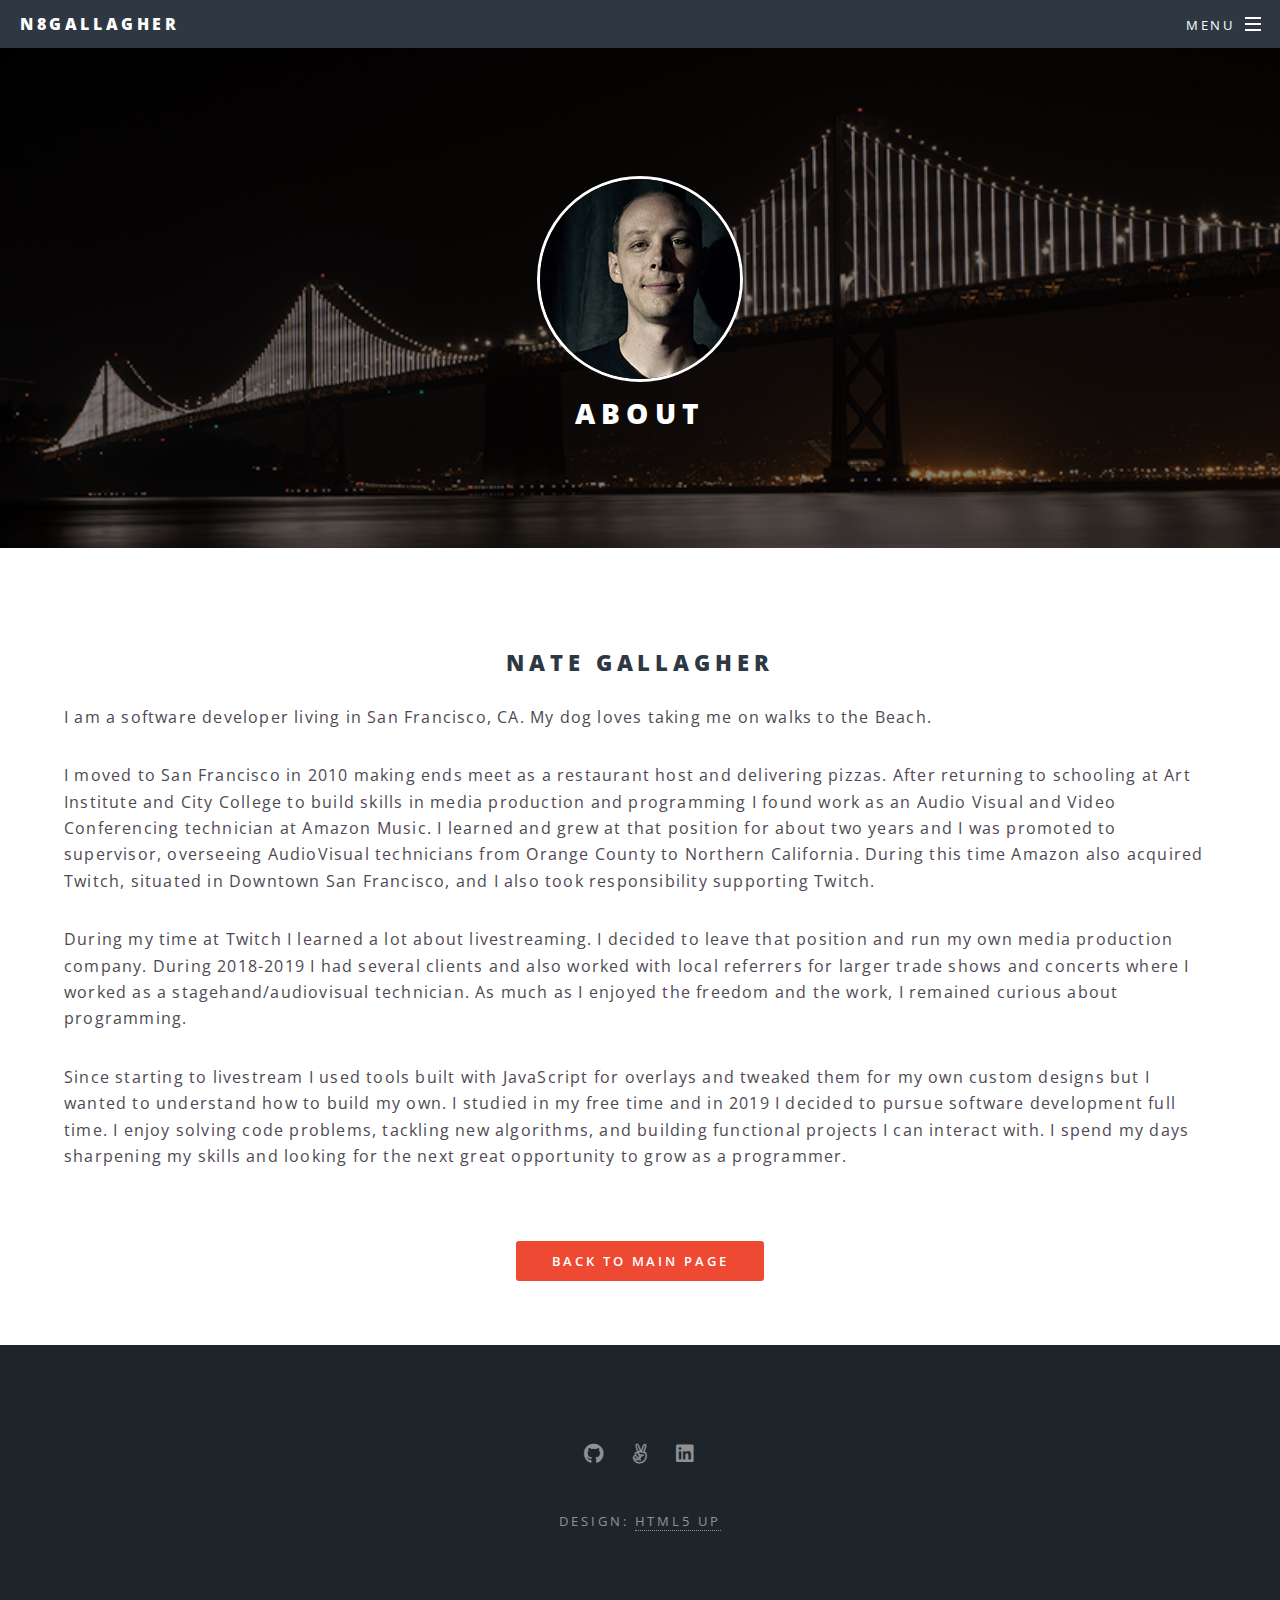
==== commit bebcd3b3: "Updated site content, added skills and technologies" ====
--- a/about.html
+++ b/about.html
@@ -52,6 +52,9 @@
 								<p>During my time at Twitch I learned a lot about livestreaming. I decided to leave that position and run my own media production company. During 2018-2019 I had several clients and also worked with local referrers for larger trade shows and concerts where I worked as a stagehand/audiovisual technician. As much as I enjoyed the freedom and the work, I remained curious about programming.</p>
 								<p>Since starting to livestream I used tools built with JavaScript for overlays and tweaked them for my own custom designs but I wanted to understand how to build my own. I studied in my free time and in 2019 I decided to pursue software development full time. I enjoy solving code problems, tackling new algorithms, and building functional projects I can interact with. I spend my days sharpening my skills and looking for the next great opportunity to grow as a programmer.</p>
 							</div>
+							<div class="flex-primary-button">
+								<a href="index.html" class="button primary center">back to main page</a>
+							</div>
 						</section>
 					</article>
 
--- a/assets/css/main.css
+++ b/assets/css/main.css
@@ -4031,5 +4031,24 @@
 		text-align: center;
 	}
 
-
-
+	.flex-tech-icons {
+		display: flex;
+
+	}
+
+	.tech-icon {
+		height: 60px;
+	}
+
+	.center {
+		margin: auto;
+	}
+
+	.flex-primary-button {
+		margin-top: 8vmin;
+		display: flex;
+		justify-content: center;
+	}
+
+
+
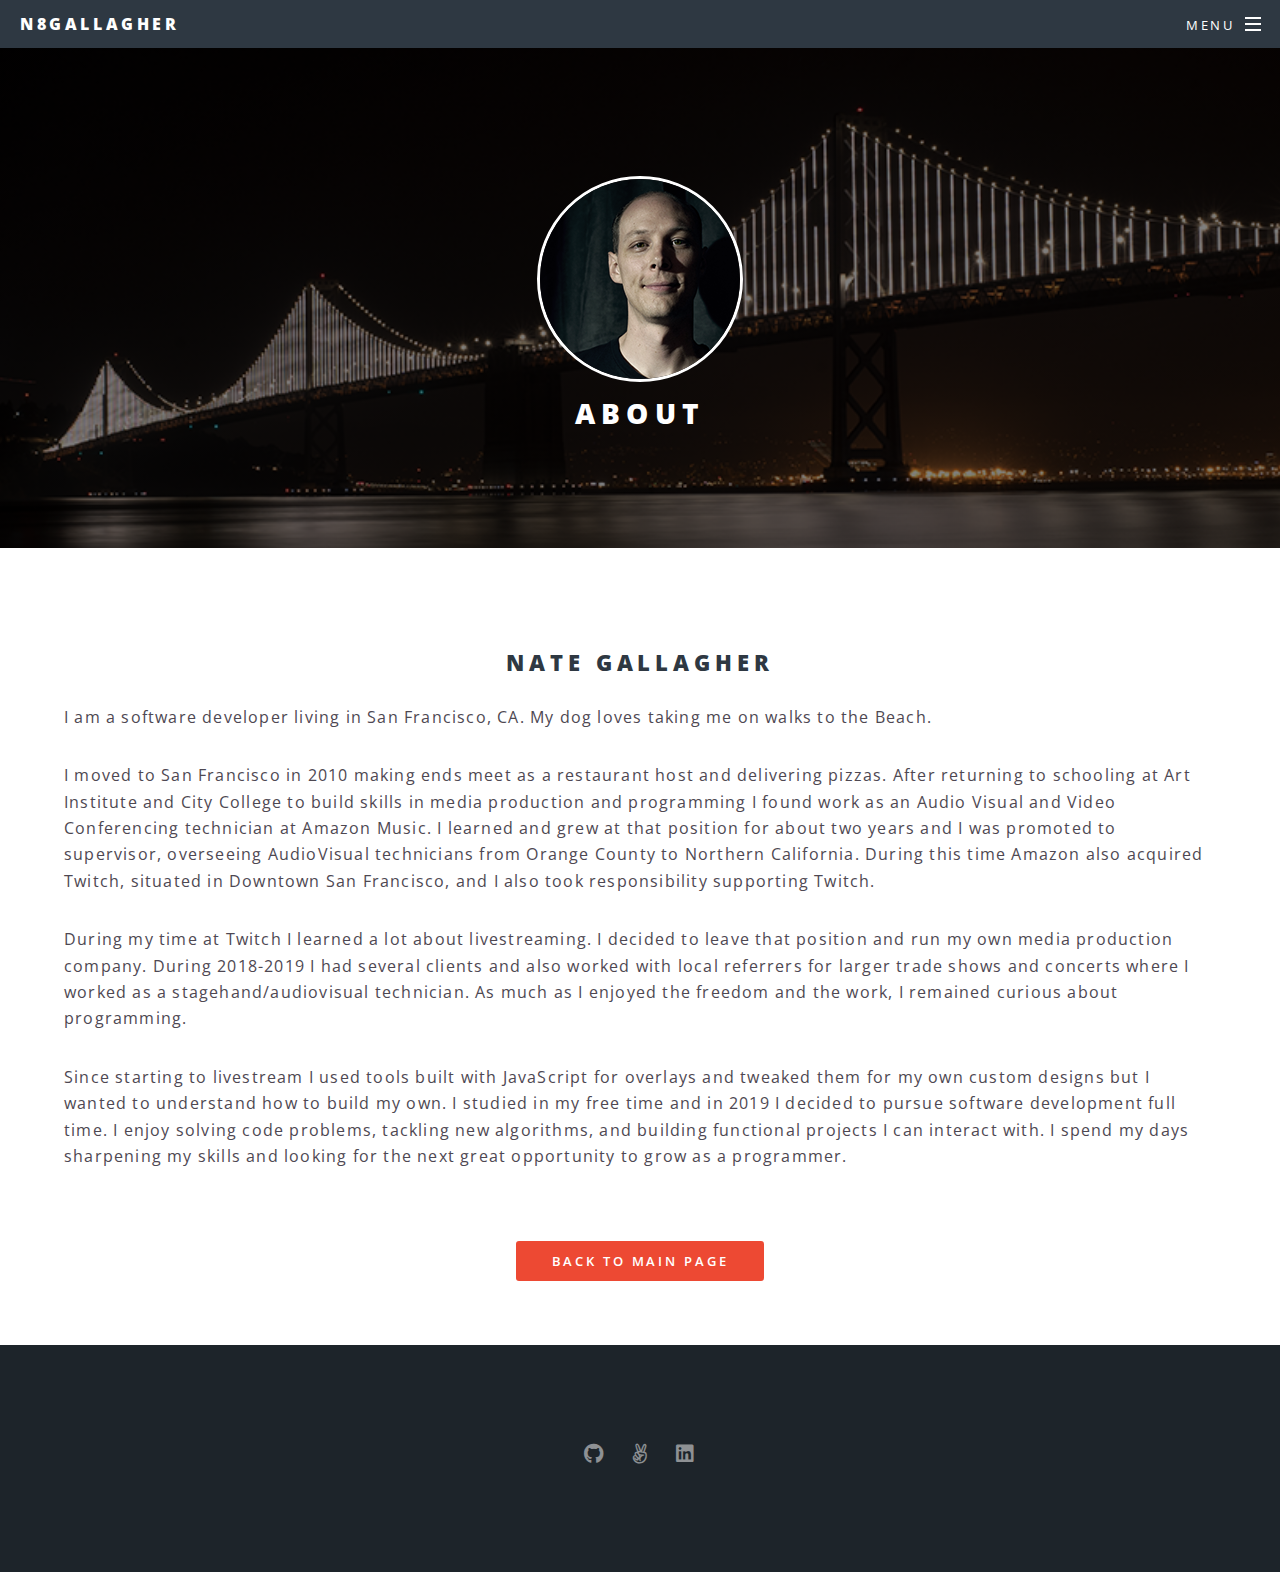
==== commit 9184c58a: "Added favicon" ====
--- a/about.html
+++ b/about.html
@@ -65,9 +65,6 @@
 							<li><a href="https://angel.co/u/n8gallagher" class="icon brands fa-angellist"><span class="label">AngelList</span></a></li>
 							<li><a href="https://www.linkedin.com/in/n8gallagher/" class="icon brands fa-linkedin"><span class="label">Linkedin</span></a></li>
 						</ul>
-						<ul class="copyright">
-							<li>Design: <a href="http://html5up.net">HTML5 UP</a></li>
-						</ul>
 					</footer>
 
 			</div>
--- a/assets/css/main.css
+++ b/assets/css/main.css
@@ -4033,6 +4033,7 @@
 
 	.flex-tech-icons {
 		display: flex;
+		
 
 	}
 
